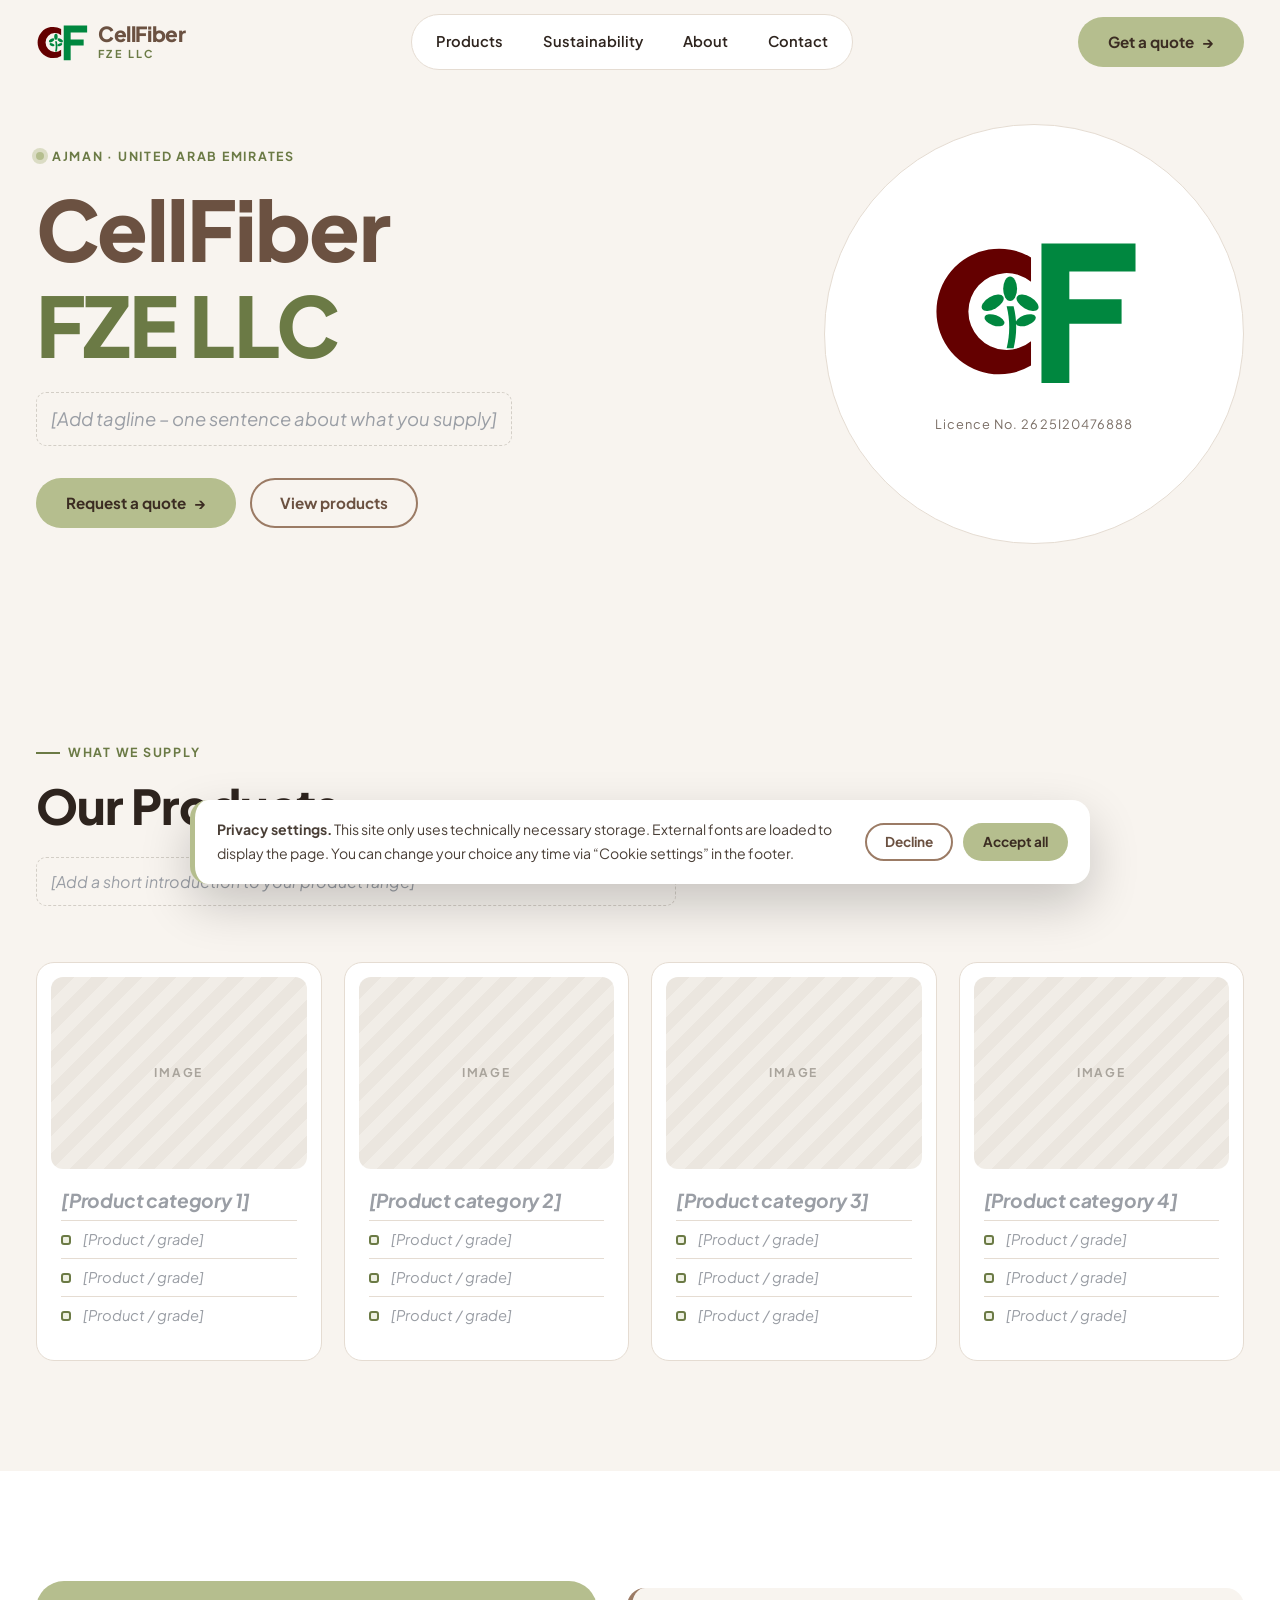
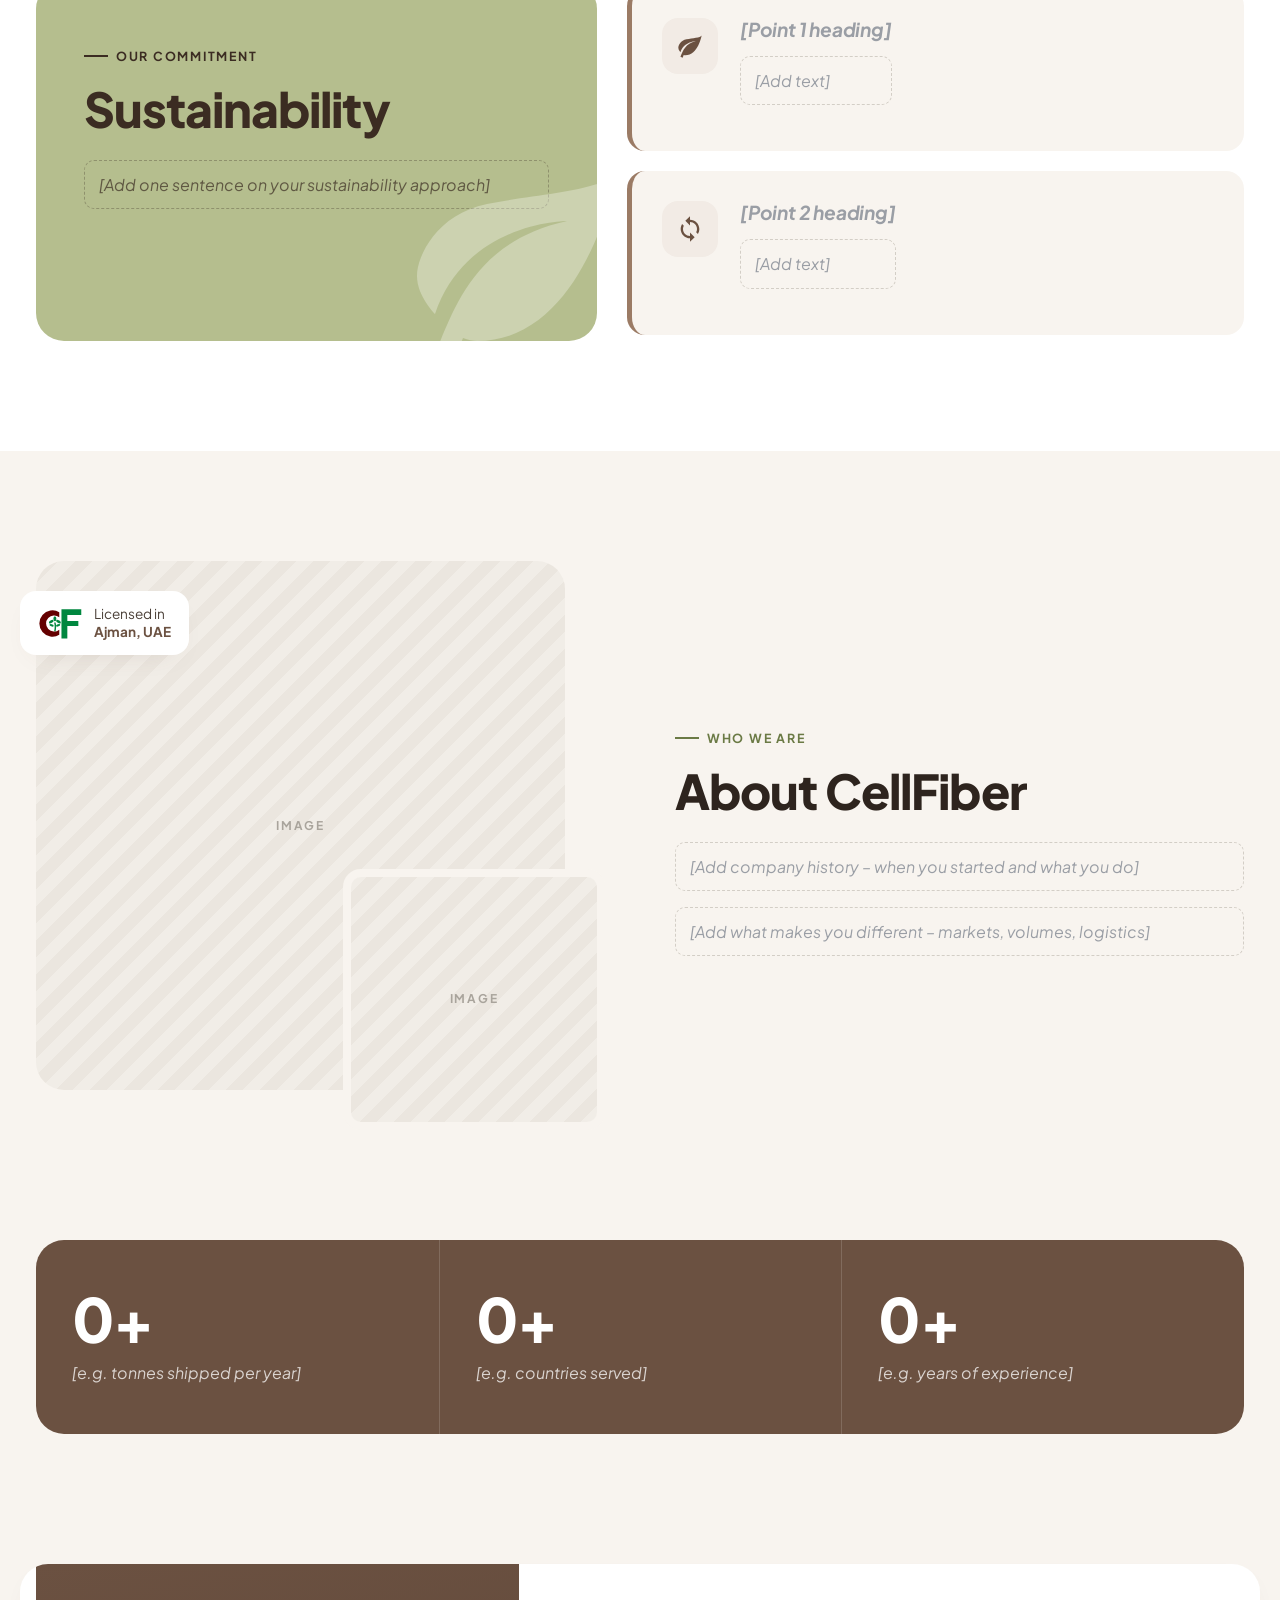
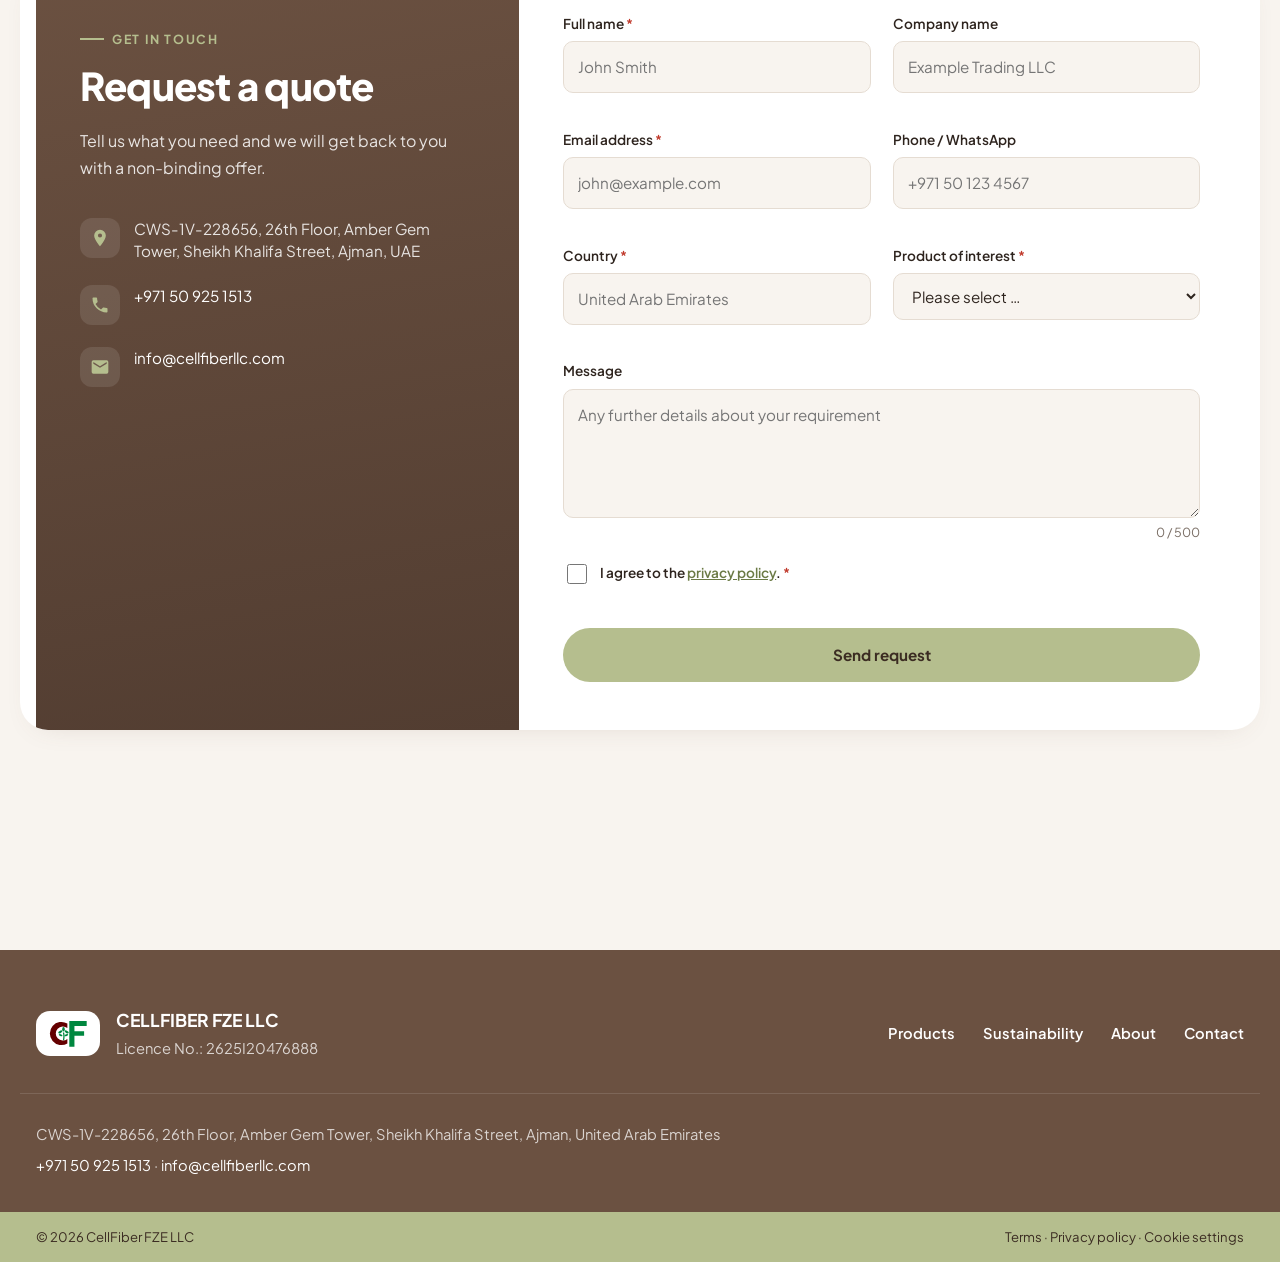
==== index.html @ 712f635d "Add project source code" ====
<!DOCTYPE html>
<html lang="en">
<head>
  <meta charset="UTF-8">
  <meta name="viewport" content="width=device-width, initial-scale=1.0">
  <title>CellFiber FZE LLC</title>
  <meta name="description" content="CellFiber FZE LLC – Ajman, United Arab Emirates.">
  <link rel="icon" href="images/logo.svg" type="image/svg+xml">
  <link rel="preconnect" href="https://fonts.googleapis.com">
  <link rel="preconnect" href="https://fonts.gstatic.com" crossorigin>
  <link href="https://fonts.googleapis.com/css2?family=Plus+Jakarta+Sans:wght@400;500;600;700;800&display=swap" rel="stylesheet">
  <link rel="stylesheet" href="css/style.css">
</head>
<body>

  <!-- Header -->
  <header class="header" id="header">
    <div class="container header__inner">
      <a href="#top" class="logo" aria-label="CellFiber FZE LLC – Home">
        <img src="images/logo.svg" alt="" width="52" height="39">
        <span class="logo__text">CellFiber<small>FZE LLC</small></span>
      </a>

      <nav class="nav" id="nav">
        <a href="#products" class="nav__link">Products</a>
        <a href="#sustainability" class="nav__link">Sustainability</a>
        <a href="#about" class="nav__link">About</a>
        <a href="#contact" class="nav__link">Contact</a>
        <a href="#contact" class="btn btn--primary nav__cta-mobile">Get a quote</a>
      </nav>

      <a href="#contact" class="btn btn--primary header__cta">Get a quote <span aria-hidden="true">→</span></a>

      <button class="burger" id="burger" aria-label="Open menu" aria-expanded="false">
        <span></span><span></span><span></span>
      </button>
    </div>
  </header>

  <main id="top">
    <!-- Hero: split layout -->
    <section class="hero">
      <div class="container hero__grid">
        <div class="hero__text">
          <span class="eyebrow reveal"><span class="dot"></span> Ajman · United Arab Emirates</span>
          <h1 class="hero__title reveal">CellFiber <span>FZE LLC</span></h1>
          <p class="hero__subtitle reveal"><span class="ph">[Add tagline – one sentence about what you supply]</span></p>
          <div class="hero__actions reveal">
            <a href="#contact" class="btn btn--primary">Request a quote <span aria-hidden="true">→</span></a>
            <a href="#products" class="btn btn--ghost">View products</a>
          </div>
        </div>

        <div class="hero__visual reveal" aria-hidden="true">
          <img src="images/logo.svg" alt="" class="hero__mark">
          <span class="hero__licence">Licence No. 2625I20476888</span>
        </div>
      </div>
    </section>

    <!-- Products -->
    <section class="section" id="products">
      <div class="container">
        <header class="section__head reveal">
          <span class="eyebrow">What we supply</span>
          <h2>Our Products</h2>
          <p class="ph">[Add a short introduction to your product range]</p>
        </header>

        <div class="cards">
          <article class="card reveal">
            <div class="card__img img-ph">Image</div>
            <h3 class="ph-title">[Product category 1]</h3>
            <ul class="ph-list">
              <li>[Product / grade]</li>
              <li>[Product / grade]</li>
              <li>[Product / grade]</li>
            </ul>
          </article>
          <article class="card reveal">
            <div class="card__img img-ph">Image</div>
            <h3 class="ph-title">[Product category 2]</h3>
            <ul class="ph-list">
              <li>[Product / grade]</li>
              <li>[Product / grade]</li>
              <li>[Product / grade]</li>
            </ul>
          </article>
          <article class="card reveal">
            <div class="card__img img-ph">Image</div>
            <h3 class="ph-title">[Product category 3]</h3>
            <ul class="ph-list">
              <li>[Product / grade]</li>
              <li>[Product / grade]</li>
              <li>[Product / grade]</li>
            </ul>
          </article>
          <article class="card reveal">
            <div class="card__img img-ph">Image</div>
            <h3 class="ph-title">[Product category 4]</h3>
            <ul class="ph-list">
              <li>[Product / grade]</li>
              <li>[Product / grade]</li>
              <li>[Product / grade]</li>
            </ul>
          </article>
        </div>
      </div>
    </section>

    <!-- Sustainability: split panel -->
    <section class="section section--tint" id="sustainability">
      <div class="container split">
        <div class="split__panel reveal">
          <span class="eyebrow eyebrow--light">Our commitment</span>
          <h2>Sustainability</h2>
          <p class="ph">[Add one sentence on your sustainability approach]</p>
          <svg class="split__leaf" viewBox="0 0 24 24" aria-hidden="true"><path d="M17 8C8 10 5.9 16.2 3.8 21.3l1.9.7.9-2.3c.5.2 1 .3 1.4.3C19 20 22 3 22 3c-1 2-8 2.3-13 3.3S2 11.5 2 13.5s1.8 3.8 1.8 3.8C7 8 17 8 17 8z"/></svg>
        </div>

        <div class="split__list">
          <div class="point reveal">
            <span class="point__icon"><svg viewBox="0 0 24 24" aria-hidden="true"><path d="M17 8C8 10 5.9 16.2 3.8 21.3l1.9.7.9-2.3c.5.2 1 .3 1.4.3C19 20 22 3 22 3c-1 2-8 2.3-13 3.3S2 11.5 2 13.5s1.8 3.8 1.8 3.8C7 8 17 8 17 8z"/></svg></span>
            <div>
              <h3 class="ph-title">[Point 1 heading]</h3>
              <p class="ph">[Add text]</p>
            </div>
          </div>
          <div class="point reveal">
            <span class="point__icon"><svg viewBox="0 0 24 24" aria-hidden="true"><path d="M12 4V1L8 5l4 4V6c3.3 0 6 2.7 6 6 0 1-.3 2-.7 2.8l1.5 1.5C19.5 15 20 13.6 20 12c0-4.4-3.6-8-8-8zm0 14c-3.3 0-6-2.7-6-6 0-1 .3-2 .7-2.8L5.2 7.7C4.5 9 4 10.4 4 12c0 4.4 3.6 8 8 8v3l4-4-4-4v3z"/></svg></span>
            <div>
              <h3 class="ph-title">[Point 2 heading]</h3>
              <p class="ph">[Add text]</p>
            </div>
          </div>
        </div>
      </div>
    </section>

    <!-- About -->
    <section class="section" id="about">
      <div class="container about">
        <div class="about__media reveal">
          <div class="about__img img-ph">Image</div>
          <div class="about__img about__img--small img-ph">Image</div>
          <div class="badge">
            <img src="images/logo.svg" alt="" width="44" height="33">
            <span>Licensed in<br><b>Ajman, UAE</b></span>
          </div>
        </div>
        <div class="about__text">
          <span class="eyebrow reveal">Who we are</span>
          <h2 class="reveal">About CellFiber</h2>
          <p class="ph reveal">[Add company history – when you started and what you do]</p>
          <p class="ph reveal">[Add what makes you different – markets, volumes, logistics]</p>
        </div>
      </div>
    </section>

    <!-- Stats -->
    <section class="stats-band">
      <div class="container">
        <!-- Set data-target to your real number; the counter animates to it -->
        <div class="stats">
          <div class="stat reveal">
            <span class="stat__num" data-target="0" data-suffix="+">0+</span>
            <p class="ph-title">[e.g. tonnes shipped per year]</p>
          </div>
          <div class="stat reveal">
            <span class="stat__num" data-target="0" data-suffix="+">0+</span>
            <p class="ph-title">[e.g. countries served]</p>
          </div>
          <div class="stat reveal">
            <span class="stat__num" data-target="0" data-suffix="+">0+</span>
            <p class="ph-title">[e.g. years of experience]</p>
          </div>
        </div>
      </div>
    </section>

    <!-- Contact: info card + form -->
    <section class="section" id="contact">
      <div class="container contact">
        <aside class="contact__info reveal">
          <span class="eyebrow eyebrow--light">Get in touch</span>
          <h2>Request a quote</h2>
          <p>Tell us what you need and we will get back to you with a non-binding offer.</p>

          <ul class="info-list">
            <li>
              <span class="info-list__icon"><svg viewBox="0 0 24 24" aria-hidden="true"><path d="M12 2a7 7 0 0 0-7 7c0 5.3 7 13 7 13s7-7.7 7-13a7 7 0 0 0-7-7zm0 9.5A2.5 2.5 0 1 1 12 6.5a2.5 2.5 0 0 1 0 5z"/></svg></span>
              <span>CWS-1V-228656, 26th Floor, Amber Gem Tower, Sheikh Khalifa Street, Ajman, UAE</span>
            </li>
            <li>
              <span class="info-list__icon"><svg viewBox="0 0 24 24" aria-hidden="true"><path d="M6.6 10.8a15.1 15.1 0 0 0 6.6 6.6l2.2-2.2c.3-.3.7-.4 1-.2 1.1.4 2.3.6 3.6.6.6 0 1 .4 1 1V20c0 .6-.4 1-1 1A17 17 0 0 1 3 4c0-.6.4-1 1-1h3.5c.6 0 1 .4 1 1 0 1.3.2 2.5.6 3.6.1.3 0 .7-.2 1l-2.3 2.2z"/></svg></span>
              <a href="tel:+971509251513">+971 50 925 1513</a>
            </li>
            <li>
              <span class="info-list__icon"><svg viewBox="0 0 24 24" aria-hidden="true"><path d="M20 4H4a2 2 0 0 0-2 2v12a2 2 0 0 0 2 2h16a2 2 0 0 0 2-2V6a2 2 0 0 0-2-2zm0 4-8 5-8-5V6l8 5 8-5v2z"/></svg></span>
              <a href="mailto:info@cellfiberllc.com">info@cellfiberllc.com</a>
            </li>
          </ul>
        </aside>

        <form class="form reveal" id="contactForm" name="contact" method="POST" data-netlify="true" netlify-honeypot="bot-field" novalidate>
          <!-- required by Netlify Forms -->
          <input type="hidden" name="form-name" value="contact">
          <!-- honeypot against bots -->
          <p class="hp"><label>Do not fill: <input name="bot-field" tabindex="-1" autocomplete="off"></label></p>

          <div class="field">
            <label for="name">Full name <span class="req">*</span></label>
            <input type="text" id="name" name="Name" placeholder="John Smith" autocomplete="name" required>
            <small class="error"></small>
          </div>
          <div class="field">
            <label for="company">Company name</label>
            <input type="text" id="company" name="Company" placeholder="Example Trading LLC" autocomplete="organization">
          </div>

          <div class="field">
            <label for="email">Email address <span class="req">*</span></label>
            <input type="email" id="email" name="Email" placeholder="john@example.com" autocomplete="email" required>
            <small class="error"></small>
          </div>
          <div class="field">
            <label for="phone">Phone / WhatsApp</label>
            <input type="tel" id="phone" name="Phone" placeholder="+971 50 123 4567" autocomplete="tel">
            <small class="error"></small>
          </div>

          <div class="field">
            <label for="country">Country <span class="req">*</span></label>
            <input type="text" id="country" name="Country" placeholder="United Arab Emirates" autocomplete="country-name" required>
            <small class="error"></small>
          </div>
          <div class="field">
            <label for="product">Product of interest <span class="req">*</span></label>
            <select id="product" name="Product" required>
              <option value="">Please select …</option>
              <option>[Product category 1]</option>
              <option>[Product category 2]</option>
              <option>[Product category 3]</option>
              <option>[Product category 4]</option>
              <option>Other</option>
            </select>
            <small class="error"></small>
          </div>

          <div class="field field--full">
            <label for="message">Message</label>
            <textarea id="message" name="Message" rows="4" maxlength="500" placeholder="Any further details about your requirement"></textarea>
            <small class="counter"><span id="charCount">0</span> / 500</small>
          </div>

          <div class="field field--full">
            <label class="check">
              <input type="checkbox" id="privacy" name="Privacy consent" value="agreed" required>
              <span>I agree to the <a href="#" data-modal="privacy">privacy policy</a>. <span class="req">*</span></span>
            </label>
            <small class="error"></small>
          </div>

          <div class="field field--full">
            <button type="submit" class="btn btn--primary btn--block" id="submitBtn">Send request</button>
          </div>

          <div class="form__status field--full" id="formStatus" role="status" aria-live="polite"></div>
        </form>
      </div>
    </section>
  </main>

  <!-- Footer -->
  <footer class="footer">
    <div class="container footer__top">
      <div class="footer__brand">
        <img src="images/logo.svg" alt="CellFiber logo" width="60" height="45">
        <div>
          <strong>CELLFIBER FZE LLC</strong>
          <span>Licence No.: 2625I20476888</span>
        </div>
      </div>
      <nav class="footer__nav">
        <a href="#products">Products</a>
        <a href="#sustainability">Sustainability</a>
        <a href="#about">About</a>
        <a href="#contact">Contact</a>
      </nav>
    </div>
    <div class="container footer__mid">
      <p>CWS-1V-228656, 26th Floor, Amber Gem Tower, Sheikh Khalifa Street, Ajman, United Arab Emirates</p>
      <p><a href="tel:+971509251513">+971 50 925 1513</a> · <a href="mailto:info@cellfiberllc.com">info@cellfiberllc.com</a></p>
    </div>
    <div class="footer__bottom">
      <div class="container footer__bottom-inner">
        <span>© <span id="year"></span> CellFiber FZE LLC</span>
        <span>
          <a href="#" data-modal="terms">Terms</a> ·
          <a href="#" data-modal="privacy">Privacy policy</a> ·
          <a href="#" id="cookieSettings">Cookie settings</a>
        </span>
      </div>
    </div>
  </footer>

  <!-- Back to top -->
  <button class="to-top" id="toTop" aria-label="Back to top">
    <svg viewBox="0 0 24 24" aria-hidden="true"><path d="M7 14l5-5 5 5"/></svg>
  </button>

  <!-- Cookie banner (bottom bar) -->
  <div class="cookie" id="cookie" hidden>
    <div class="cookie__box">
      <p><b>Privacy settings.</b> This site only uses technically necessary storage. External fonts are loaded to display the page. You can change your choice any time via “Cookie settings” in the footer.</p>
      <div class="cookie__actions">
        <button class="btn btn--ghost btn--sm" data-cookie="declined">Decline</button>
        <button class="btn btn--primary btn--sm" data-cookie="accepted">Accept all</button>
      </div>
    </div>
  </div>

  <!-- Modals -->
  <div class="modal" id="modal-terms" hidden>
    <div class="modal__box">
      <button class="modal__close" aria-label="Close">&times;</button>
      <h2>Terms</h2>
      <p>CELLFIBER FZE LLC<br>Licence No.: 2625I20476888<br>CWS-1V-228656, 26th Floor, Amber Gem Tower, Sheikh Khalifa Street, Ajman, United Arab Emirates</p>
      <p class="ph">[Add your terms of use]</p>
    </div>
  </div>
  <div class="modal" id="modal-privacy" hidden>
    <div class="modal__box">
      <button class="modal__close" aria-label="Close">&times;</button>
      <h2>Privacy policy</h2>
      <p>Data sent through the contact form is used only to answer your request and is not passed on to third parties, except the technical provider that processes the form.</p>
      <p class="ph">[Replace with your full privacy policy]</p>
    </div>
  </div>

  <script src="js/script.js"></script>
</body>
</html>
---- css/style.css ----
/* ========== Base ========== */
:root {
  /* Brand palette: brown + pistachio */
  --pistachio: #b5be8e;
  --pistachio-dark: #6b7a45;   /* readable pistachio for text, borders, icons */
  --pistachio-soft: #eef0e2;
  --on-pistachio: #3b2c22;     /* text placed on pistachio surfaces */
  --brown: #9b7b65;
  --brown-dark: #6b5141;
  --brown-soft: #f2ebe5;
  --ink: #2e241e;
  --text: #4a3f37;
  --muted: #7a6e65;
  --cream: #f8f4ef;
  --white: #fff;
  --line: #e5dcd2;
  --error: #c0392b;
  --success: #1e8449;
  --header-h: 84px;
  --r-sm: 10px;
  --r: 18px;
  --r-lg: 28px;
  --shadow: 0 10px 30px -20px rgba(107, 81, 65, .25);
}

*, *::before, *::after { box-sizing: border-box; }

html { scroll-behavior: smooth; scroll-padding-top: calc(var(--header-h) + 10px); }

body {
  margin: 0;
  font-family: "Plus Jakarta Sans", Arial, sans-serif;
  font-size: 16px;
  line-height: 1.7;
  color: var(--text);
  background: var(--cream);
  overflow-x: clip; /* keeps the tilted ticker from causing sideways scroll; unlike hidden it keeps the sticky header */
}

h1, h2, h3 { line-height: 1.15; margin: 0 0 .5em; color: var(--ink); font-weight: 800; letter-spacing: -.02em; }
h2 { font-size: clamp(2rem, 4vw, 3rem); }
h3 { font-size: 1.2rem; font-weight: 700; letter-spacing: -.01em; }

a { color: var(--pistachio-dark); }
img { max-width: 100%; display: block; }

.container { width: 100%; max-width: 1240px; margin: 0 auto; padding: 0 16px; }

.eyebrow {
  display: inline-flex;
  align-items: center;
  gap: 8px;
  font-size: .78rem;
  font-weight: 700;
  text-transform: uppercase;
  letter-spacing: .14em;
  color: var(--pistachio-dark);
  margin-bottom: 14px;
}
.eyebrow::before { content: ""; width: 24px; height: 2px; background: currentColor; }
.eyebrow--light { color: var(--pistachio); }
.split__panel .eyebrow { color: var(--on-pistachio); }
.dot { width: 8px; height: 8px; border-radius: 50%; background: var(--pistachio); box-shadow: 0 0 0 4px rgba(181,190,142,.45); }
.hero .eyebrow::before { display: none; }

/* ========== Placeholders (replace with real content) ========== */
.ph, .ph-title, .ph-list li { color: #9a9ea5; font-style: italic; }
.ph { border: 1.5px dashed #d3cec6; border-radius: var(--r-sm); padding: 10px 14px; }
span.ph { display: inline-block; }
.contact__info .ph { color: rgba(255,255,255,.8); border-color: rgba(255,255,255,.4); }
.split__panel .ph { color: rgba(59,44,34,.7); border-color: rgba(59,44,34,.3); }
.stats-band .ph-title { color: rgba(255,255,255,.75); }
.img-ph {
  display: flex; align-items: center; justify-content: center;
  background: repeating-linear-gradient(-45deg, #f1ede7 0 12px, #ebe6df 12px 24px);
  color: #a9a49c;
  font-size: .75rem; font-weight: 700; letter-spacing: .15em; text-transform: uppercase;
}

/* ========== Buttons ========== */
.btn {
  display: inline-flex; align-items: center; justify-content: center; gap: 8px;
  padding: 14px 28px;
  border: 2px solid transparent;
  border-radius: 999px;
  font: inherit; font-weight: 700; font-size: .95rem;
  text-decoration: none;
  line-height: 1.2;
  cursor: pointer;
  transition: background .25s, color .25s, border-color .25s, transform .25s, box-shadow .25s;
}
.btn:hover { transform: translateY(-2px); }
.btn--primary { background: var(--pistachio); color: var(--on-pistachio); }
.btn--primary:hover { background: #a3ad78; }
.btn--ghost { background: transparent; color: var(--brown-dark); border-color: var(--brown); }
.btn--ghost:hover { background: var(--brown-dark); color: var(--white); }
.btn--sm { padding: 9px 18px; font-size: .85rem; }
.btn--block { width: 100%; padding: 16px; }
.btn:disabled { opacity: .6; cursor: wait; transform: none; }

/* ========== Header (floating) ========== */
.header {
  position: sticky;
  top: 0;
  z-index: 50;
  padding: 12px 0;
  transition: background .3s, box-shadow .3s, padding .3s;
}
.header.scrolled {
  background: rgba(248, 244, 239, .92);
  backdrop-filter: blur(10px);
  box-shadow: 0 1px 0 var(--line);
  padding: 6px 0;
}
.header__inner {
  display: flex; align-items: center; justify-content: space-between; gap: 20px;
  min-height: 60px;
}

.logo { display: flex; align-items: center; gap: 10px; text-decoration: none; }
.logo img { width: 52px; height: auto; }
.logo__text { font-weight: 800; font-size: 1.3rem; color: var(--brown-dark); line-height: 1; letter-spacing: -.02em; }
.logo__text small { display: block; font-size: .68rem; color: var(--pistachio-dark); letter-spacing: .22em; margin-top: 4px; font-weight: 700; }

.nav {
  display: flex; gap: 4px;
  background: var(--white);
  padding: 6px;
  border-radius: 999px;
  border: 1px solid var(--line);
}
.nav__link {
  text-decoration: none;
  color: var(--ink);
  font-weight: 600;
  font-size: .92rem;
  padding: 8px 18px;
  border-radius: 999px;
  transition: background .2s, color .2s;
}
.nav__link:hover { background: var(--pistachio-soft); color: var(--pistachio-dark); }
.nav__link.active { background: var(--brown-dark); color: var(--white); }
.nav__cta-mobile { display: none; }

.burger { display: none; background: var(--white); border: 1px solid var(--line); border-radius: 50%; width: 46px; height: 46px; cursor: pointer; padding: 0; }
.burger span { display: block; width: 20px; height: 2px; margin: 4px auto; background: var(--brown); transition: .3s; }
.burger.open span:nth-child(1) { transform: translateY(6px) rotate(45deg); }
.burger.open span:nth-child(2) { opacity: 0; }
.burger.open span:nth-child(3) { transform: translateY(-6px) rotate(-45deg); }

/* ========== Hero (split) ========== */
.hero { padding: 40px 0 80px; overflow: hidden; }
.hero__grid { display: grid; grid-template-columns: 1.1fr .9fr; gap: 50px; align-items: center; }
.hero__title { font-size: clamp(2.6rem, 6.5vw, 5.2rem); color: var(--brown-dark); margin-bottom: 20px; }
.hero__title span { display: block; color: var(--pistachio-dark); }
.hero__subtitle { font-size: 1.15rem; max-width: 520px; margin: 0 0 32px; }
.hero__actions { display: flex; gap: 14px; flex-wrap: wrap; }

.hero__visual {
  aspect-ratio: 1; max-width: 420px; width: 100%; justify-self: end;
  border-radius: 50%;
  background: var(--white);
  border: 1px solid var(--line);
  display: flex; flex-direction: column; align-items: center; justify-content: center; gap: 24px;
}
.hero__mark { width: 50%; }
.hero__licence { font-size: .8rem; letter-spacing: .08em; color: var(--muted); }

/* ========== Sections ========== */
.section { padding: 110px 0; }
.section__head { max-width: 640px; margin-bottom: 56px; }
.section--tint { background: var(--white); }

/* Product cards */
.cards { display: grid; grid-template-columns: repeat(4, 1fr); gap: 22px; }
.card {
  position: relative;
  background: var(--white);
  border: 1px solid var(--line);
  border-radius: var(--r);
  padding: 14px 14px 26px;
  transition: transform .3s, box-shadow .3s, border-color .3s;
}
.card:hover { border-color: var(--pistachio); }
.card__img { aspect-ratio: 4 / 3; border-radius: 12px; margin-bottom: 20px; }
.card h3, .card ul { padding: 0 10px; }
.card ul { margin: 0; list-style: none; }
.card li { padding: 6px 0 6px 22px; position: relative; border-top: 1px solid var(--line); font-size: .92rem; }
.card li::before { content: ""; position: absolute; left: 0; top: 50%; width: 10px; height: 10px; margin-top: -5px; border-radius: 3px; background: var(--pistachio-soft); border: 2px solid var(--pistachio-dark); }

/* Sustainability split */
.split { display: grid; grid-template-columns: 1fr 1.1fr; gap: 30px; align-items: stretch; }
.split__panel {
  position: relative; overflow: hidden;
  background: var(--pistachio);
  color: var(--on-pistachio);
  border-radius: var(--r-lg);
  padding: 56px 48px;
  min-height: 360px;
}
.split__panel h2 { color: var(--on-pistachio); }
.split__leaf { position: absolute; right: -40px; bottom: -40px; width: 240px; height: 240px; fill: rgba(255,255,255,.3); }
.split__list { display: grid; gap: 20px; align-content: center; }
.point {
  display: flex; gap: 22px; align-items: flex-start;
  background: var(--cream);
  border-radius: var(--r);
  padding: 30px;
  border-left: 5px solid var(--brown);
}
.point__icon {
  flex-shrink: 0;
  width: 56px; height: 56px; border-radius: 16px;
  background: var(--brown-soft);
  display: grid; place-items: center;
}
.point__icon svg { width: 28px; height: 28px; fill: var(--brown-dark); }

/* About */
.about { display: grid; grid-template-columns: 1fr 1fr; gap: 70px; align-items: center; }
.about__media { position: relative; padding: 0 40px 40px 0; }
.about__img { aspect-ratio: 1; border-radius: var(--r-lg); }
.about__img--small {
  position: absolute; right: 0; bottom: 0;
  width: 46%; aspect-ratio: 1;
  border: 8px solid var(--cream);
  border-radius: var(--r);
}
.badge {
  position: absolute; top: 30px; left: -16px;
  background: var(--white);
  border-radius: 16px;
  padding: 14px 18px;
  display: flex; gap: 12px; align-items: center;
  box-shadow: var(--shadow);
  font-size: .85rem; line-height: 1.3;
}
.badge b { color: var(--brown-dark); }
.about__text .ph { margin-bottom: 16px; }

/* Stats band */
.stats-band { padding: 0 0 20px; }
.stats {
  display: grid; grid-template-columns: repeat(3, 1fr);
  background: var(--brown-dark);
  border-radius: var(--r-lg);
  overflow: hidden;
}
.stat { padding: 48px 36px; color: var(--white); }
.stat + .stat { border-left: 1px solid rgba(255,255,255,.15); }
.stat__num { display: block; font-weight: 800; font-size: clamp(2.6rem, 5vw, 3.8rem); line-height: 1; margin-bottom: 10px; letter-spacing: -.03em; }
.stat p { margin: 0; }

/* ========== Contact ========== */
.contact { display: grid; grid-template-columns: .8fr 1.2fr; gap: 0; background: var(--white); border-radius: var(--r-lg); box-shadow: var(--shadow); overflow: hidden; }
.contact__info {
  background: linear-gradient(170deg, var(--brown-dark), #523d31);
  color: rgba(255,255,255,.85);
  padding: 56px 44px;
}
.contact__info h2 { color: var(--white); font-size: clamp(1.8rem, 3vw, 2.4rem); }
.info-list { list-style: none; padding: 0; margin: 36px 0 0; display: grid; gap: 22px; }
.info-list li { display: flex; gap: 14px; align-items: flex-start; font-size: .95rem; line-height: 1.5; }
.info-list a { color: var(--white); text-decoration: none; }
.info-list a:hover { text-decoration: underline; }
.info-list__icon { flex-shrink: 0; width: 40px; height: 40px; border-radius: 12px; background: rgba(255,255,255,.1); display: grid; place-items: center; }
.info-list__icon svg { width: 20px; height: 20px; fill: var(--pistachio); }
.contact__info .ph-title { color: rgba(255,255,255,.7); }

.form { display: grid; grid-template-columns: repeat(2, 1fr); gap: 18px 22px; padding: 48px 44px; align-content: start; }
.field { display: flex; flex-direction: column; min-width: 0; }
.field--full { grid-column: 1 / -1; }
.field > label { font-weight: 600; font-size: .85rem; margin-bottom: 6px; color: var(--ink); }
.req { color: var(--error); }

input[type="text"], input[type="email"], input[type="tel"], input[type="number"], input[type="date"], select, textarea {
  width: 100%;
  font: inherit; font-size: .95rem;
  padding: 12px 14px;
  border: 1.5px solid var(--line);
  border-radius: var(--r-sm);
  background: var(--cream);
  color: var(--ink);
  transition: border-color .2s, box-shadow .2s, background .2s;
}
input:focus, select:focus, textarea:focus {
  outline: none;
  border-color: var(--pistachio-dark);
  background: var(--white);
  box-shadow: 0 0 0 4px rgba(181,190,142,.35);
}
textarea { resize: vertical; }
.field.invalid input, .field.invalid select, .field.invalid textarea { border-color: var(--error); background: #fdf3f2; }

.counter { align-self: flex-end; color: var(--muted); font-size: .78rem; margin-top: 4px; }
.error { color: var(--error); font-size: .8rem; min-height: 1em; margin-top: 4px; }

.check { display: flex; gap: 10px; align-items: flex-start; cursor: pointer; font-size: .92rem; }
.check input { width: 20px; height: 20px; margin-top: 3px; accent-color: var(--pistachio-dark); flex-shrink: 0; }

.hp { position: absolute; left: -9999px; }

.form__status { display: none; padding: 14px 18px; border-radius: var(--r-sm); font-weight: 700; }
.form__status.success { display: block; background: var(--pistachio-soft); color: var(--success); }
.form__status.fail { display: block; background: #fbe4e1; color: var(--error); }

/* ========== Footer ========== */
.footer { background: var(--brown-dark); color: rgba(255,255,255,.75); margin-top: 110px; font-size: .92rem; }
.footer a { color: var(--white); text-decoration: none; }
.footer a:hover { color: var(--pistachio); }
.footer__top {
  display: flex; justify-content: space-between; align-items: center; gap: 30px; flex-wrap: wrap;
  padding-top: 56px; padding-bottom: 32px;
  border-bottom: 1px solid rgba(255,255,255,.12);
}
.footer__brand { display: flex; align-items: center; gap: 16px; }
.footer__brand img { background: var(--white); border-radius: 14px; padding: 8px; width: 64px; }
.footer__brand strong { display: block; color: var(--white); font-size: 1.1rem; }
.footer__nav { display: flex; gap: 28px; flex-wrap: wrap; font-weight: 600; }
.footer__mid { padding-top: 28px; padding-bottom: 28px; }
.footer__mid p { margin: 0 0 6px; }
.footer__bottom { background: var(--pistachio); color: var(--on-pistachio); font-size: .82rem; }
.footer__bottom-inner { display: flex; justify-content: space-between; gap: 10px; flex-wrap: wrap; padding-top: 14px; padding-bottom: 14px; }
.footer__bottom a { color: var(--on-pistachio); }
.footer__bottom a:hover { color: var(--brown-dark); text-decoration: underline; }

/* ========== Back to top ========== */
.to-top {
  position: fixed; right: 20px; bottom: 20px;
  width: 48px; height: 48px;
  border: 0; border-radius: 50%;
  background: var(--pistachio);
  box-shadow: 0 10px 24px -10px rgba(107,81,65,.6);
  cursor: pointer;
  opacity: 0; visibility: hidden; transform: translateY(10px);
  transition: opacity .3s, visibility .3s, transform .3s;
  z-index: 40;
}
.to-top.show { opacity: 1; visibility: visible; transform: none; }
.to-top svg { width: 22px; height: 22px; fill: none; stroke: var(--on-pistachio); stroke-width: 2.5; }

/* ========== Cookie bar & modal ========== */
.cookie {
  position: fixed; left: 16px; right: 16px; bottom: 16px;
  z-index: 100;
  display: flex; justify-content: center;
}
.cookie[hidden], .modal[hidden] { display: none; }
.cookie__box {
  background: var(--white);
  max-width: 900px; width: 100%;
  border-radius: var(--r);
  border-left: 5px solid var(--pistachio);
  padding: 18px 22px;
  box-shadow: 0 20px 50px rgba(0,0,0,.2);
  display: flex; align-items: center; gap: 20px; flex-wrap: wrap;
}
.cookie__box p { margin: 0; flex: 1 1 380px; font-size: .88rem; }
.cookie__actions { display: flex; gap: 10px; }

.modal {
  position: fixed; inset: 0;
  background: rgba(46, 36, 30, .55);
  backdrop-filter: blur(4px);
  display: flex; align-items: center; justify-content: center;
  z-index: 100;
  padding: 16px;
}
.modal__box {
  background: var(--white);
  max-width: 560px; width: 100%;
  border-radius: var(--r);
  padding: 36px;
  position: relative;
  max-height: 90vh; overflow: auto;
}
.modal__close {
  position: absolute; top: 14px; right: 14px;
  width: 36px; height: 36px; border-radius: 50%;
  border: 0; background: var(--cream);
  font-size: 1.4rem; cursor: pointer; color: var(--brown-dark); line-height: 1;
}

/* ========== Reveal animation ========== */
.reveal { opacity: 0; transform: translateY(28px); transition: opacity .8s cubic-bezier(.2,.7,.2,1), transform .8s cubic-bezier(.2,.7,.2,1); }
.reveal.visible { opacity: 1; transform: none; }
@media (prefers-reduced-motion: reduce) {
  .reveal { opacity: 1; transform: none; transition: none; }
  html { scroll-behavior: auto; }
}

/* ========== Responsive ========== */
@media (max-width: 1080px) {
  .cards { grid-template-columns: repeat(2, 1fr); }
}

@media (max-width: 960px) {
  .header__cta { display: none; }
  .burger { display: block; }
  .header { background: rgba(248, 244, 239, .95); }
  .nav {
    position: fixed;
    top: var(--nav-top, var(--header-h)); left: 16px; right: 16px;
    flex-direction: column; gap: 2px;
    border-radius: var(--r);
    padding: 10px;
    box-shadow: var(--shadow);
    transform: translateY(-10px);
    opacity: 0; visibility: hidden;
    transition: .3s;
  }
  .nav.open { transform: none; opacity: 1; visibility: visible; }
  .nav__link { padding: 12px 16px; border-radius: 12px; }
  .nav__cta-mobile { display: flex; margin-top: 8px; }

  .hero__grid, .split, .about, .contact { grid-template-columns: 1fr; }
  .hero__visual { justify-self: center; max-width: 380px; }
  .about__media { max-width: 520px; }
  .stats { grid-template-columns: 1fr; }
  .stat + .stat { border-left: 0; border-top: 1px solid rgba(255,255,255,.15); }
}

@media (max-width: 720px) {
  .section { padding: 72px 0; }
  .hero { padding-top: 20px; }
  .cards, .form { grid-template-columns: 1fr; }
  .form, .contact__info, .split__panel { padding: 32px 22px; }
  .point { padding: 22px; gap: 16px; }
  .hero__visual { max-width: 260px; }
  .about__media { padding: 0 20px 20px 0; }
  .badge { left: 8px; }
  .footer { margin-top: 72px; }
  .logo__text { font-size: 1.1rem; }
}
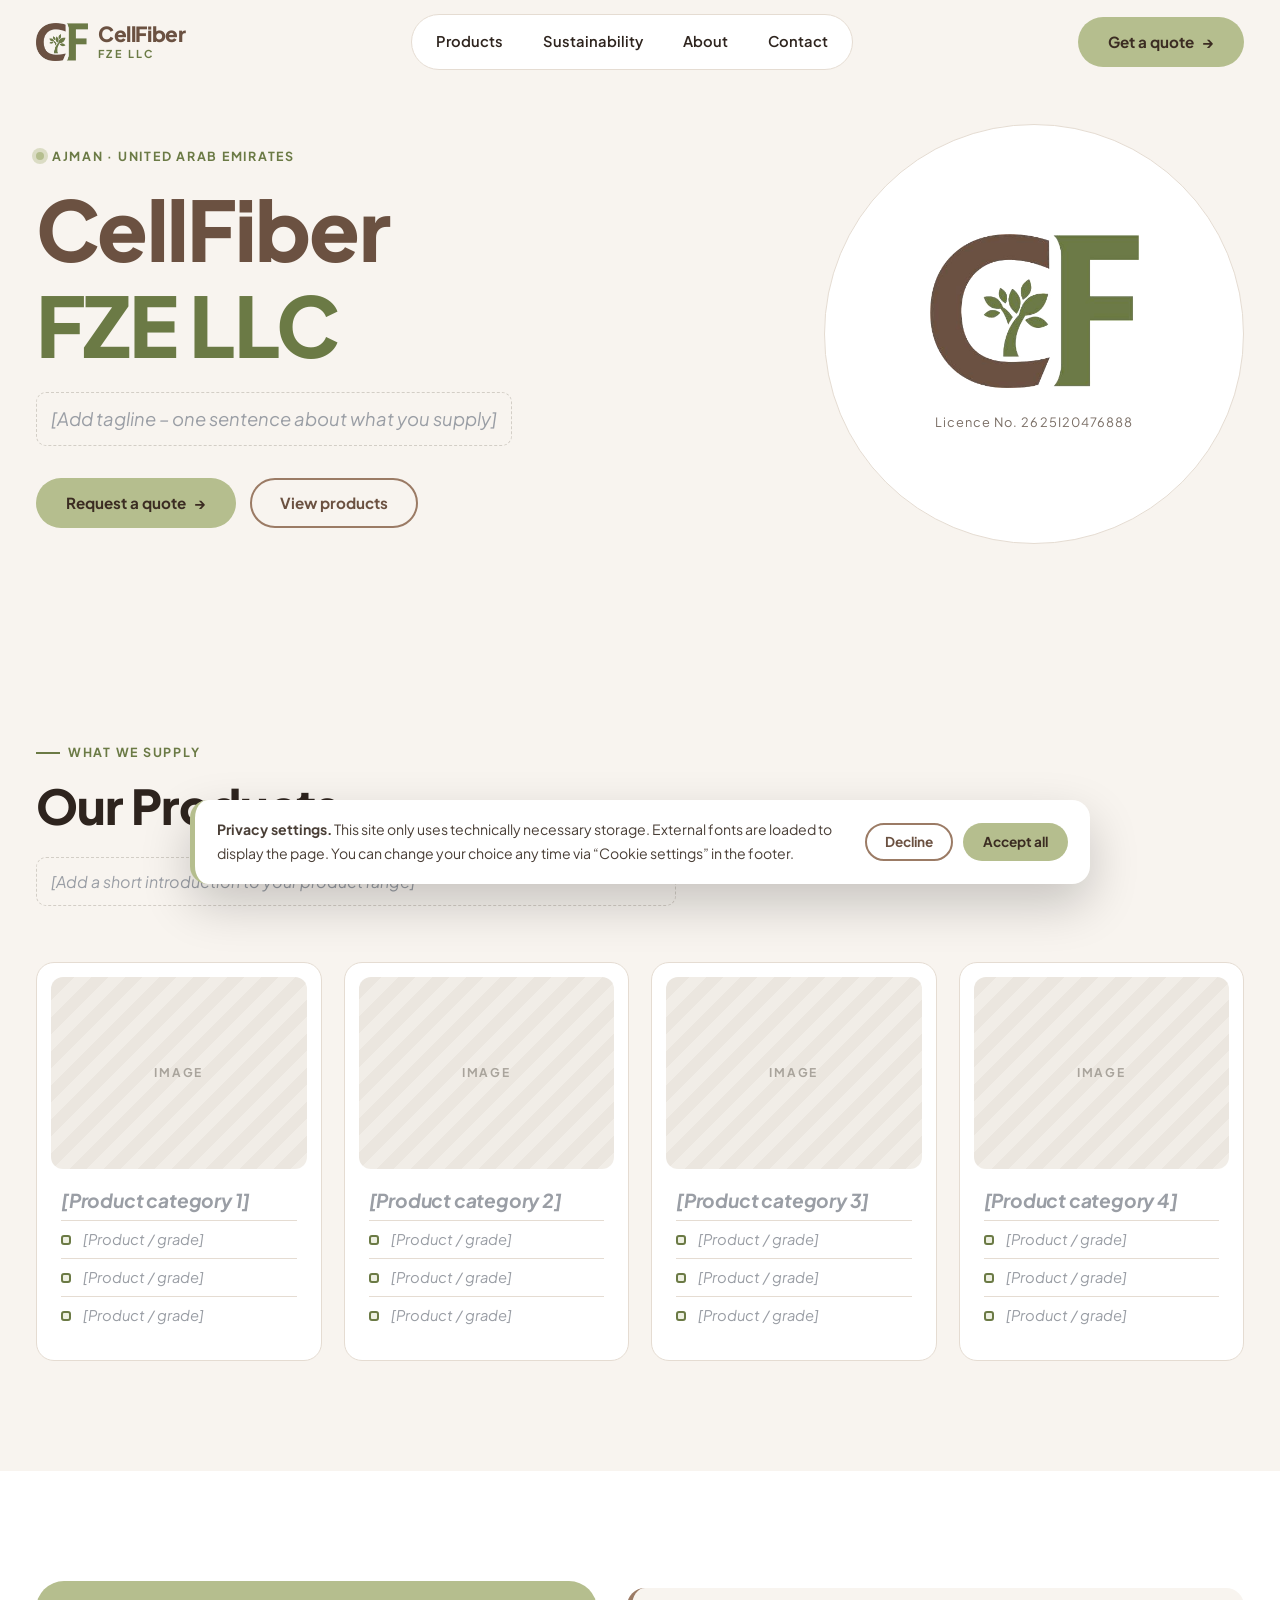
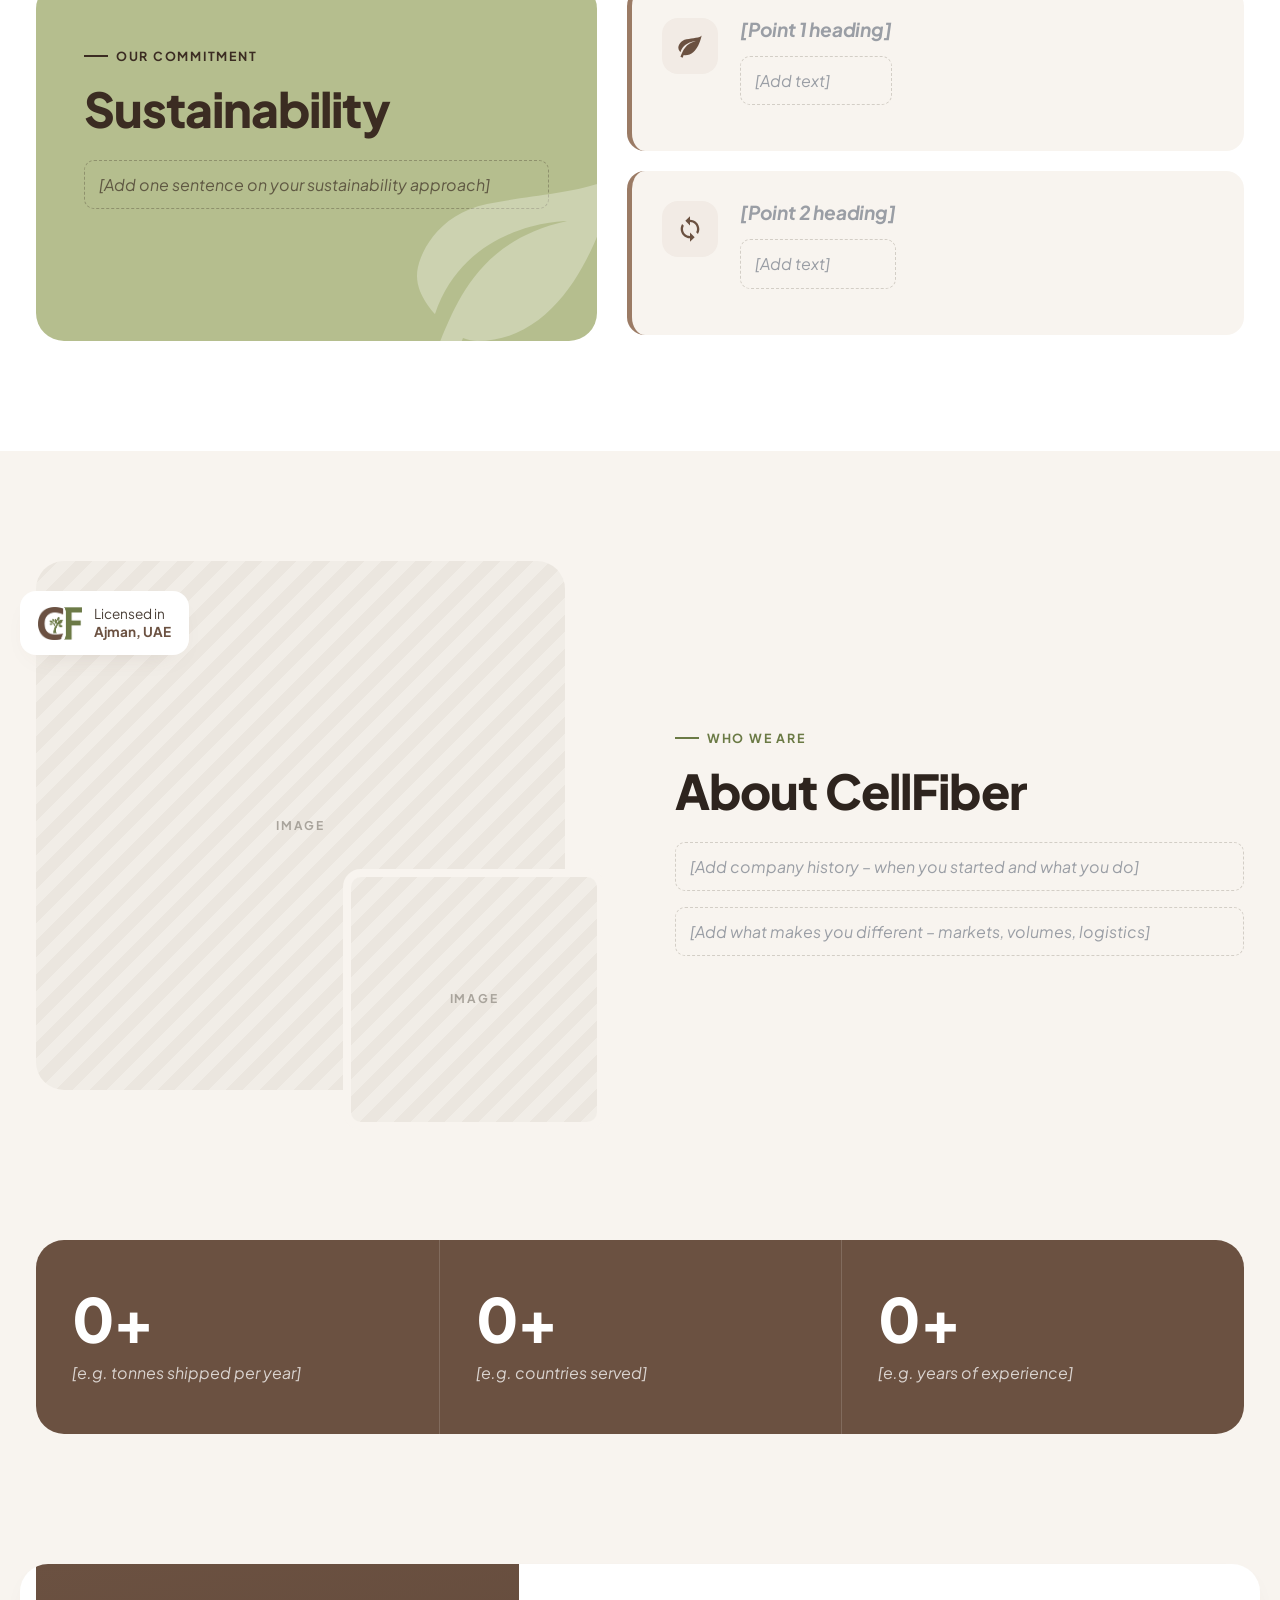
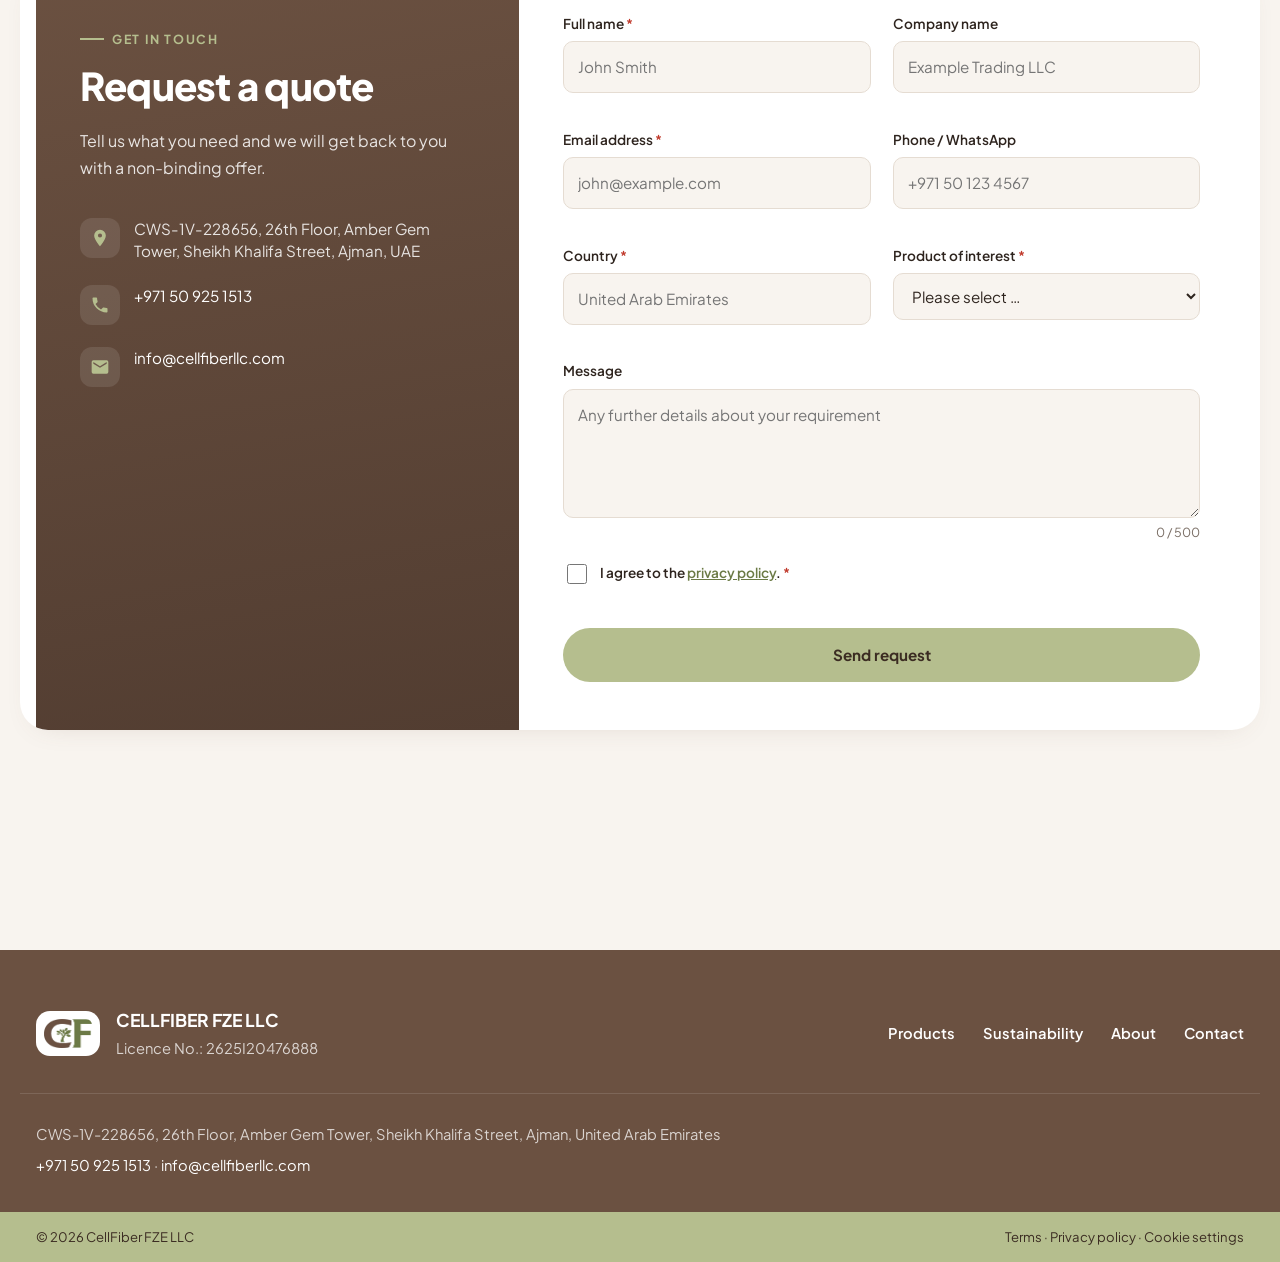
==== commit 00d9ab06: "Change logo colour" ====
--- a/index.html
+++ b/index.html
@@ -5,7 +5,7 @@
   <meta name="viewport" content="width=device-width, initial-scale=1.0">
   <title>CellFiber FZE LLC</title>
   <meta name="description" content="CellFiber FZE LLC – Ajman, United Arab Emirates.">
-  <link rel="icon" href="images/logo.svg" type="image/svg+xml">
+  <link rel="icon" href="images/logo.png?v=4" type="image/png">
   <link rel="preconnect" href="https://fonts.googleapis.com">
   <link rel="preconnect" href="https://fonts.gstatic.com" crossorigin>
   <link href="https://fonts.googleapis.com/css2?family=Plus+Jakarta+Sans:wght@400;500;600;700;800&display=swap" rel="stylesheet">
@@ -17,7 +17,7 @@
   <header class="header" id="header">
     <div class="container header__inner">
       <a href="#top" class="logo" aria-label="CellFiber FZE LLC – Home">
-        <img src="images/logo.svg" alt="" width="52" height="39">
+        <img src="images/logo.png?v=4" alt="" width="52" height="39">
         <span class="logo__text">CellFiber<small>FZE LLC</small></span>
       </a>
 
@@ -52,7 +52,7 @@
         </div>
 
         <div class="hero__visual reveal" aria-hidden="true">
-          <img src="images/logo.svg" alt="" class="hero__mark">
+          <img src="images/logo.png?v=4" alt="" class="hero__mark">
           <span class="hero__licence">Licence No. 2625I20476888</span>
         </div>
       </div>
@@ -144,7 +144,7 @@
           <div class="about__img img-ph">Image</div>
           <div class="about__img about__img--small img-ph">Image</div>
           <div class="badge">
-            <img src="images/logo.svg" alt="" width="44" height="33">
+            <img src="images/logo.png?v=4" alt="" width="44" height="33">
             <span>Licensed in<br><b>Ajman, UAE</b></span>
           </div>
         </div>
@@ -275,7 +275,7 @@
   <footer class="footer">
     <div class="container footer__top">
       <div class="footer__brand">
-        <img src="images/logo.svg" alt="CellFiber logo" width="60" height="45">
+        <img src="images/logo.png?v=4" alt="CellFiber logo" width="60" height="45">
         <div>
           <strong>CELLFIBER FZE LLC</strong>
           <span>Licence No.: 2625I20476888</span>
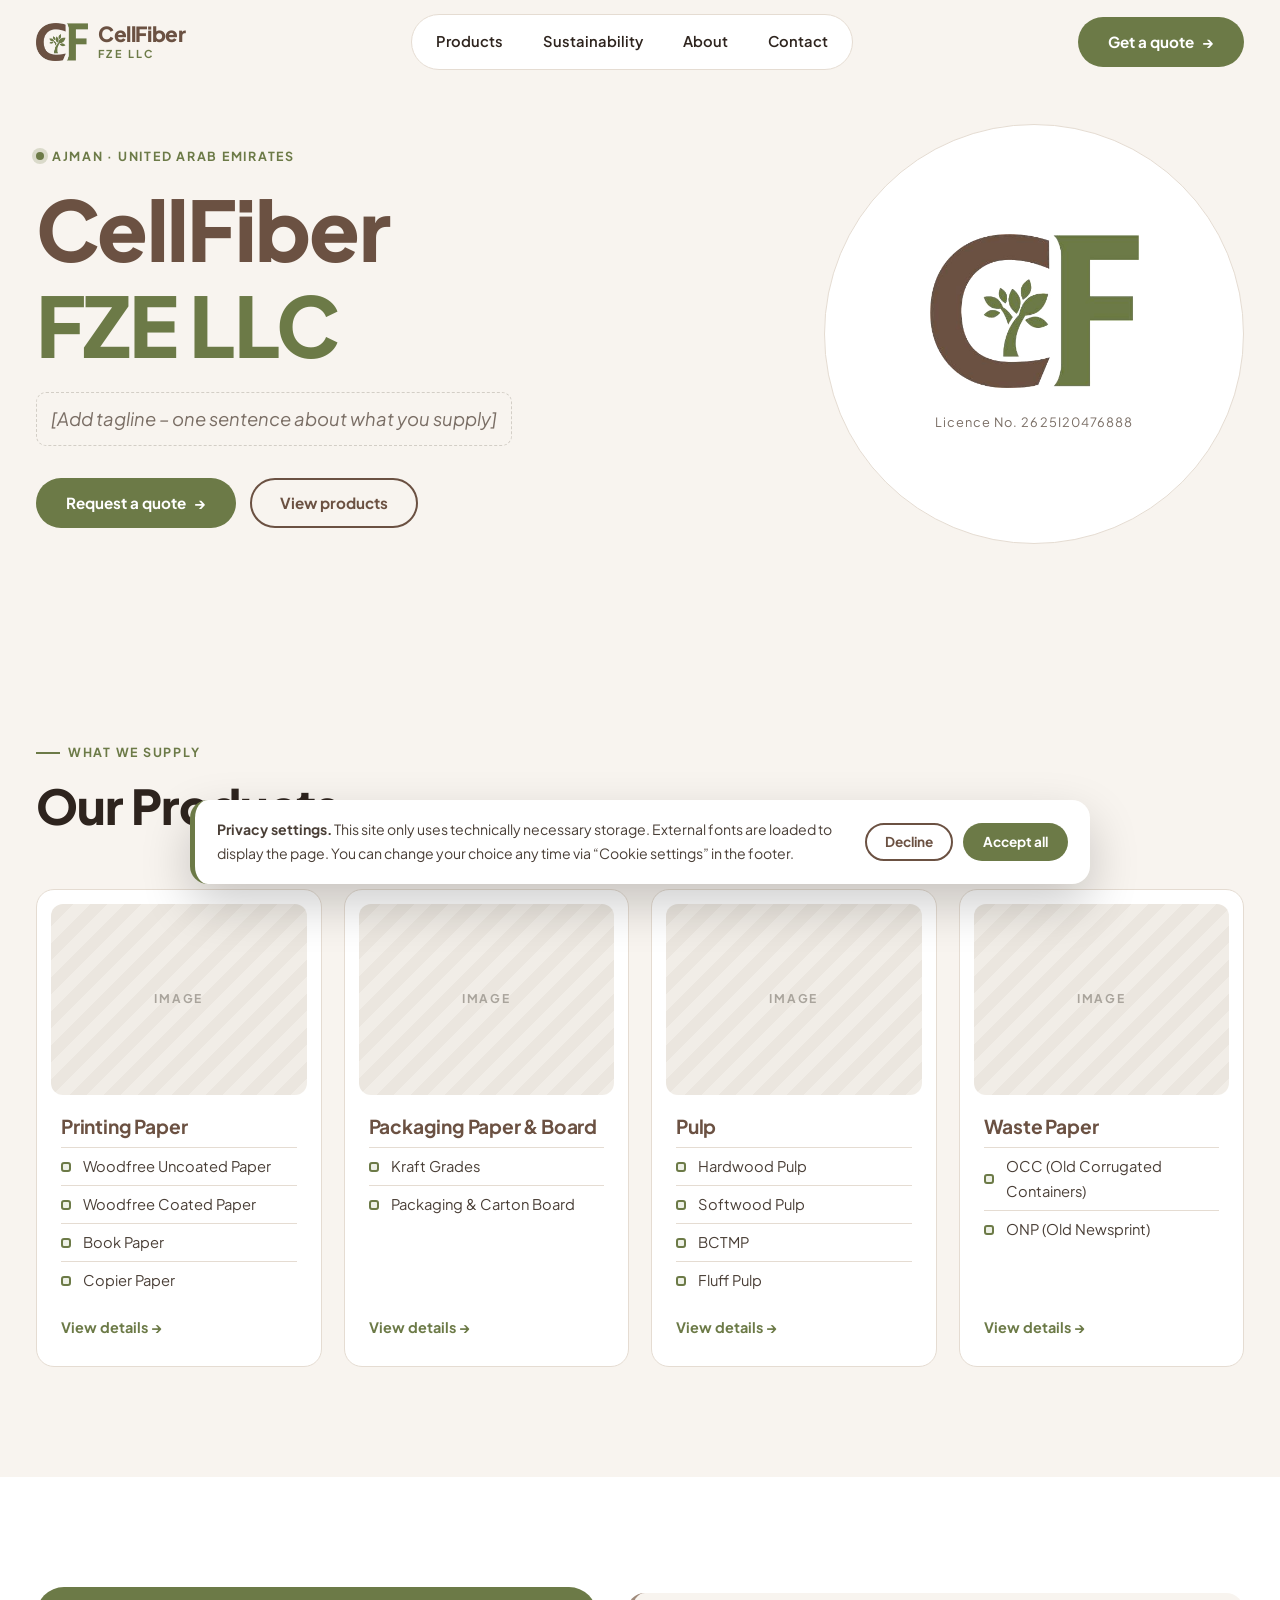
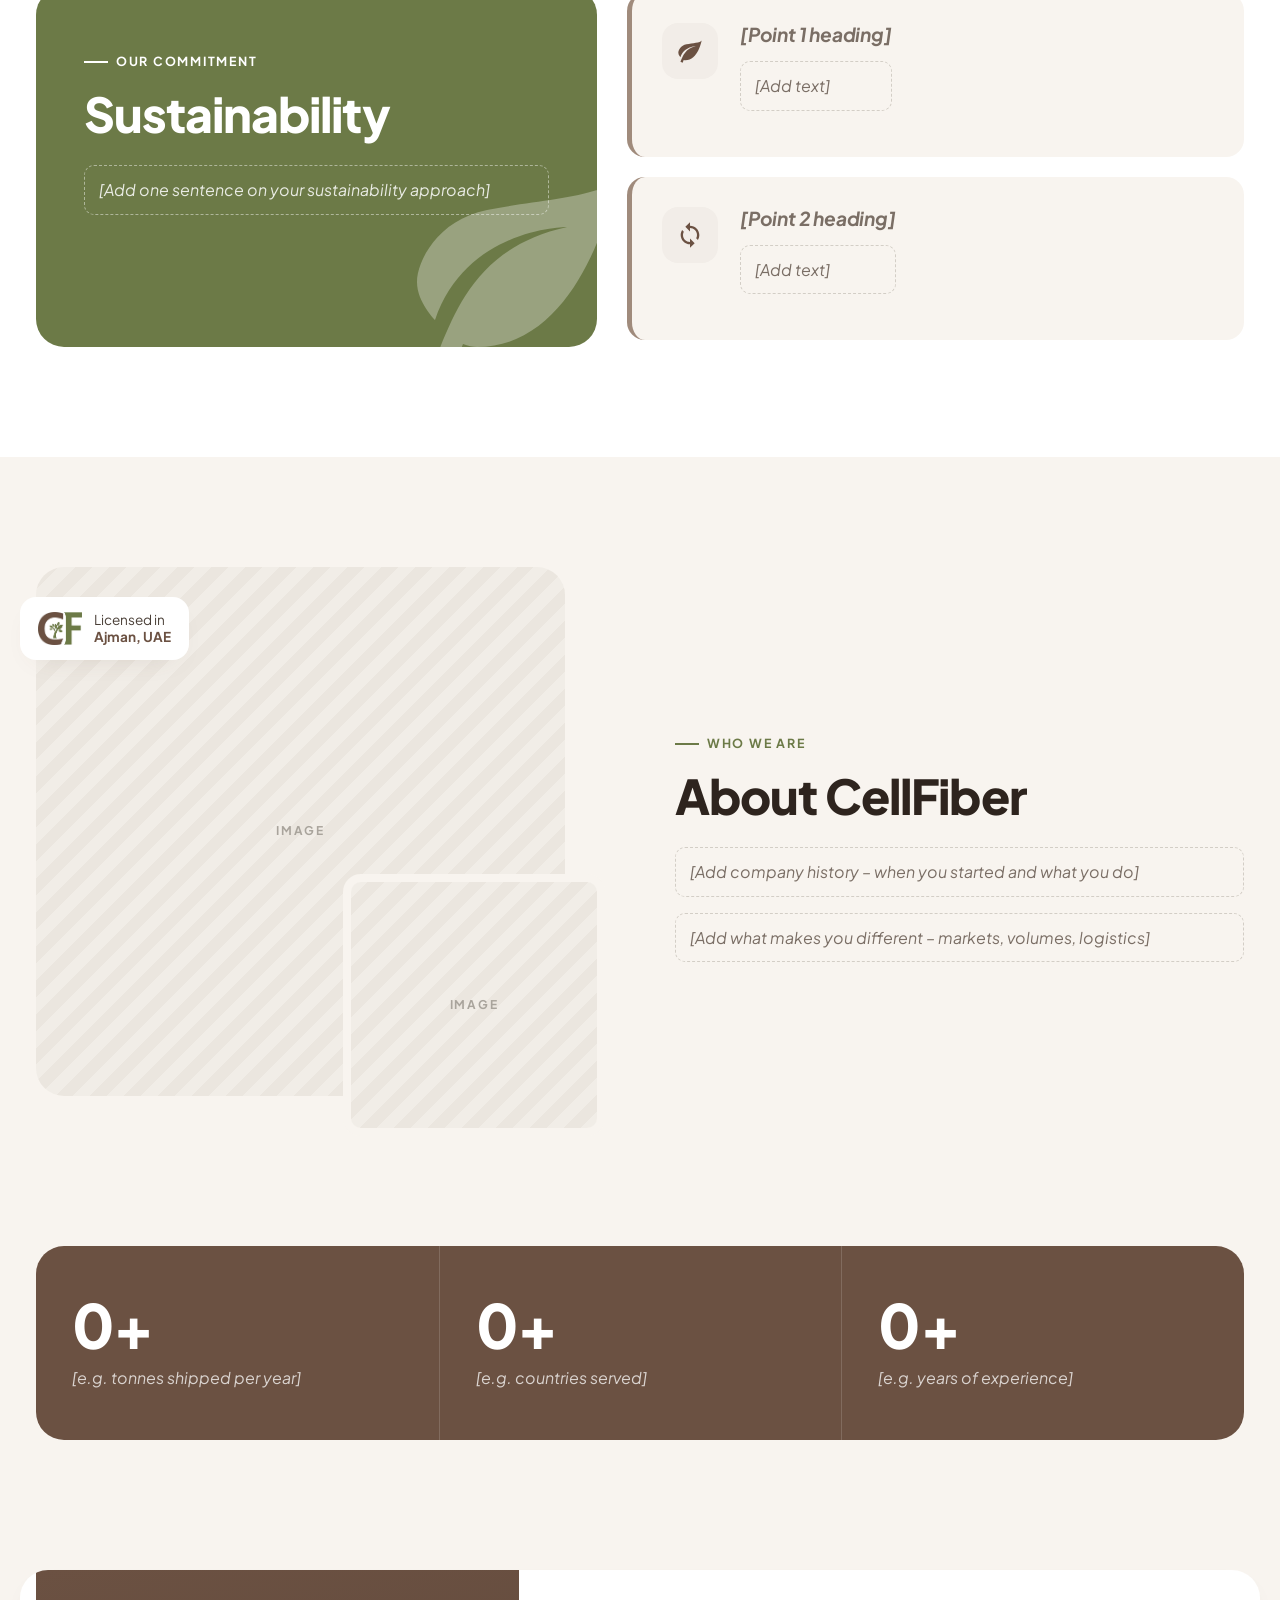
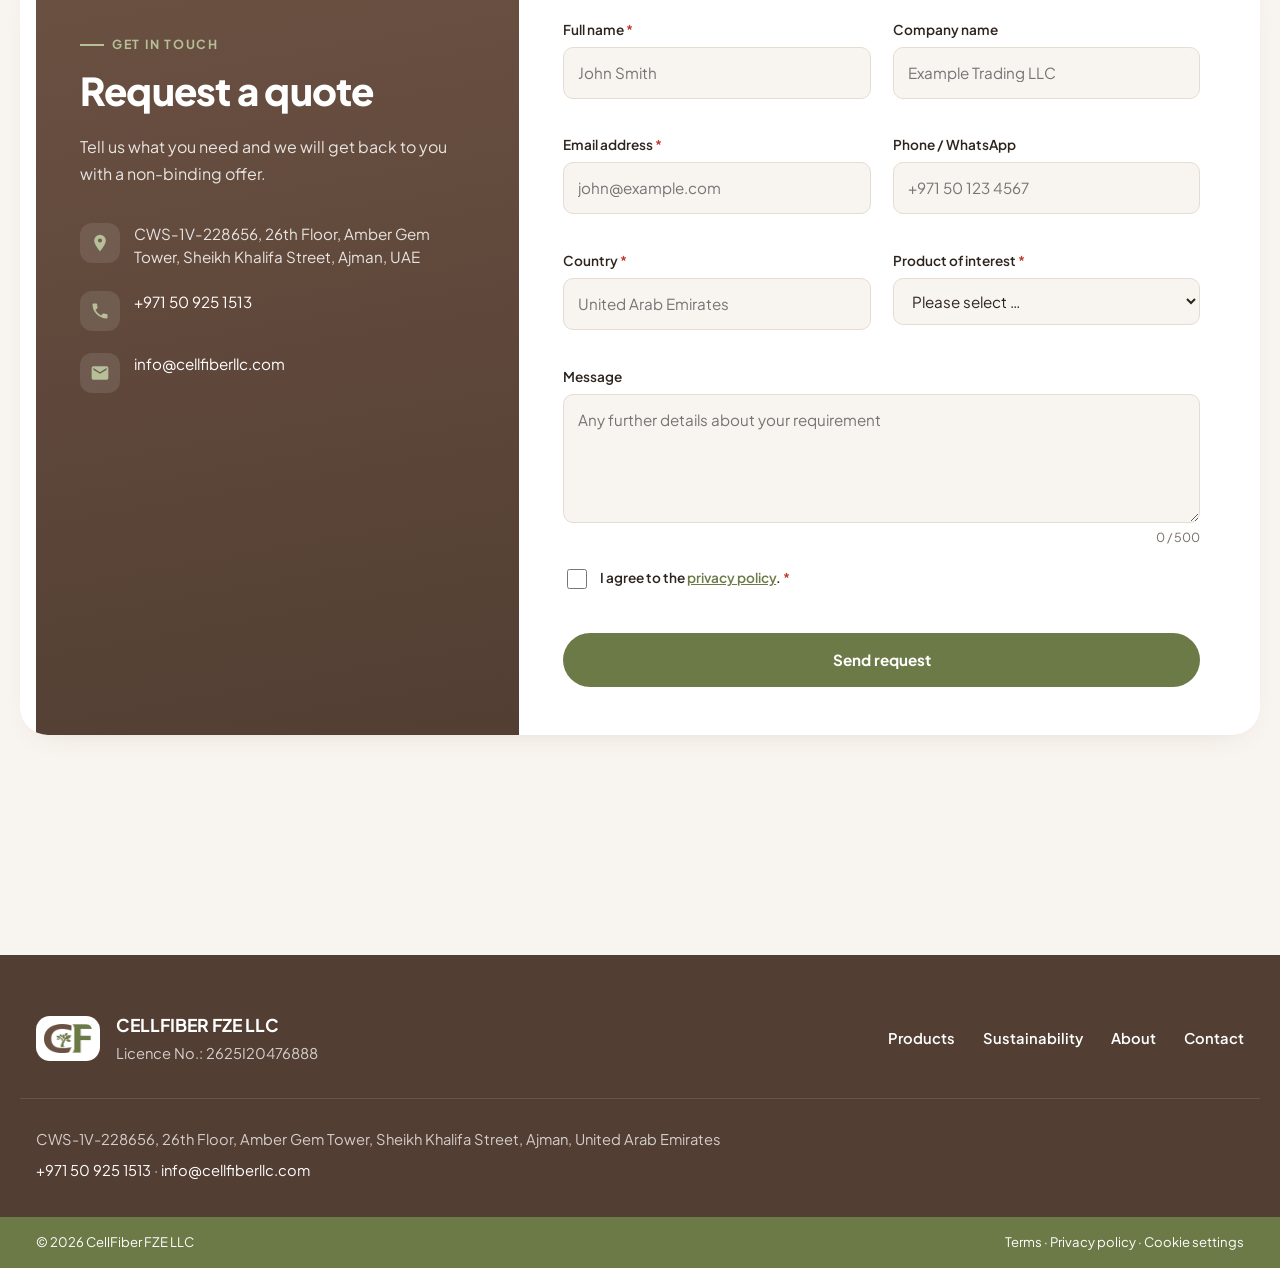
==== commit c45ce73b: "Add 4 product category pages with collapsible packaging sub-grades" ====
--- a/index.html
+++ b/index.html
@@ -64,45 +64,48 @@
         <header class="section__head reveal">
           <span class="eyebrow">What we supply</span>
           <h2>Our Products</h2>
-          <p class="ph">[Add a short introduction to your product range]</p>
         </header>
 
         <div class="cards">
           <article class="card reveal">
             <div class="card__img img-ph">Image</div>
-            <h3 class="ph-title">[Product category 1]</h3>
-            <ul class="ph-list">
-              <li>[Product / grade]</li>
-              <li>[Product / grade]</li>
-              <li>[Product / grade]</li>
+            <h3>Printing Paper</h3>
+            <ul>
+              <li>Woodfree Uncoated Paper</li>
+              <li>Woodfree Coated Paper</li>
+              <li>Book Paper</li>
+              <li>Copier Paper</li>
             </ul>
+            <a href="printing-paper.html" class="card__more">View details <span aria-hidden="true">→</span></a>
           </article>
           <article class="card reveal">
             <div class="card__img img-ph">Image</div>
-            <h3 class="ph-title">[Product category 2]</h3>
-            <ul class="ph-list">
-              <li>[Product / grade]</li>
-              <li>[Product / grade]</li>
-              <li>[Product / grade]</li>
+            <h3>Packaging Paper &amp; Board</h3>
+            <ul>
+              <li>Kraft Grades</li>
+              <li>Packaging &amp; Carton Board</li>
             </ul>
+            <a href="packaging-paper-board.html" class="card__more">View details <span aria-hidden="true">→</span></a>
           </article>
           <article class="card reveal">
             <div class="card__img img-ph">Image</div>
-            <h3 class="ph-title">[Product category 3]</h3>
-            <ul class="ph-list">
-              <li>[Product / grade]</li>
-              <li>[Product / grade]</li>
-              <li>[Product / grade]</li>
+            <h3>Pulp</h3>
+            <ul>
+              <li>Hardwood Pulp</li>
+              <li>Softwood Pulp</li>
+              <li>BCTMP</li>
+              <li>Fluff Pulp</li>
             </ul>
+            <a href="pulp.html" class="card__more">View details <span aria-hidden="true">→</span></a>
           </article>
           <article class="card reveal">
             <div class="card__img img-ph">Image</div>
-            <h3 class="ph-title">[Product category 4]</h3>
-            <ul class="ph-list">
-              <li>[Product / grade]</li>
-              <li>[Product / grade]</li>
-              <li>[Product / grade]</li>
+            <h3>Waste Paper</h3>
+            <ul>
+              <li>OCC (Old Corrugated Containers)</li>
+              <li>ONP (Old Newsprint)</li>
             </ul>
+            <a href="waste-paper.html" class="card__more">View details <span aria-hidden="true">→</span></a>
           </article>
         </div>
       </div>
@@ -238,10 +241,10 @@
             <label for="product">Product of interest <span class="req">*</span></label>
             <select id="product" name="Product" required>
               <option value="">Please select …</option>
-              <option>[Product category 1]</option>
-              <option>[Product category 2]</option>
-              <option>[Product category 3]</option>
-              <option>[Product category 4]</option>
+              <option>Printing Paper</option>
+              <option>Packaging Paper &amp; Board</option>
+              <option>Pulp</option>
+              <option>Waste Paper</option>
               <option>Other</option>
             </select>
             <small class="error"></small>
--- a/css/style.css
+++ b/css/style.css
@@ -1,13 +1,15 @@
 /* ========== Base ========== */
 :root {
   /* Brand palette: brown + pistachio */
-  --pistachio: #b5be8e;
-  --pistachio-dark: #6b7a45;   /* readable pistachio for text, borders, icons */
-  --pistachio-soft: #eef0e2;
-  --on-pistachio: #3b2c22;     /* text placed on pistachio surfaces */
-  --brown: #9b7b65;
-  --brown-dark: #6b5141;
-  --brown-soft: #f2ebe5;
+  --pistachio: #6c7a47;        /* main pistachio */
+  --pistachio-dark: #56623a;   /* hover / pressed */
+  --pistachio-light: #b6bf98;  /* pistachio on dark backgrounds */
+  --pistachio-soft: #eef1e7;   /* pale tint for fills */
+  --on-pistachio: #fff;        /* text placed on pistachio surfaces */
+  --brown: #6b5142;            /* main brown */
+  --brown-dark: #523e33;       /* deeper brown for large dark areas */
+  --brown-light: #a08b7c;      /* tint for borders and lines */
+  --brown-soft: #f2ede8;       /* pale tint for fills */
   --ink: #2e241e;
   --text: #4a3f37;
   --muted: #7a6e65;
@@ -34,14 +36,14 @@
   line-height: 1.7;
   color: var(--text);
   background: var(--cream);
-  overflow-x: clip; /* keeps the tilted ticker from causing sideways scroll; unlike hidden it keeps the sticky header */
+  overflow-x: clip; /* prevents sideways scroll; unlike hidden it keeps the sticky header working */
 }
 
 h1, h2, h3 { line-height: 1.15; margin: 0 0 .5em; color: var(--ink); font-weight: 800; letter-spacing: -.02em; }
 h2 { font-size: clamp(2rem, 4vw, 3rem); }
 h3 { font-size: 1.2rem; font-weight: 700; letter-spacing: -.01em; }
 
-a { color: var(--pistachio-dark); }
+a { color: var(--pistachio); }
 img { max-width: 100%; display: block; }
 
 .container { width: 100%; max-width: 1240px; margin: 0 auto; padding: 0 16px; }
@@ -54,21 +56,21 @@
   font-weight: 700;
   text-transform: uppercase;
   letter-spacing: .14em;
-  color: var(--pistachio-dark);
+  color: var(--pistachio);
   margin-bottom: 14px;
 }
 .eyebrow::before { content: ""; width: 24px; height: 2px; background: currentColor; }
-.eyebrow--light { color: var(--pistachio); }
+.eyebrow--light { color: var(--pistachio-light); }
 .split__panel .eyebrow { color: var(--on-pistachio); }
-.dot { width: 8px; height: 8px; border-radius: 50%; background: var(--pistachio); box-shadow: 0 0 0 4px rgba(181,190,142,.45); }
+.dot { width: 8px; height: 8px; border-radius: 50%; background: var(--pistachio); box-shadow: 0 0 0 4px rgba(108,122,71,.22); }
 .hero .eyebrow::before { display: none; }
 
 /* ========== Placeholders (replace with real content) ========== */
-.ph, .ph-title, .ph-list li { color: #9a9ea5; font-style: italic; }
+.ph, .ph-title, .ph-list li { color: var(--muted); font-style: italic; }
 .ph { border: 1.5px dashed #d3cec6; border-radius: var(--r-sm); padding: 10px 14px; }
 span.ph { display: inline-block; }
 .contact__info .ph { color: rgba(255,255,255,.8); border-color: rgba(255,255,255,.4); }
-.split__panel .ph { color: rgba(59,44,34,.7); border-color: rgba(59,44,34,.3); }
+.split__panel .ph { color: rgba(255,255,255,.85); border-color: rgba(255,255,255,.45); }
 .stats-band .ph-title { color: rgba(255,255,255,.75); }
 .img-ph {
   display: flex; align-items: center; justify-content: center;
@@ -91,9 +93,11 @@
 }
 .btn:hover { transform: translateY(-2px); }
 .btn--primary { background: var(--pistachio); color: var(--on-pistachio); }
-.btn--primary:hover { background: #a3ad78; }
-.btn--ghost { background: transparent; color: var(--brown-dark); border-color: var(--brown); }
-.btn--ghost:hover { background: var(--brown-dark); color: var(--white); }
+.btn--primary:hover { background: var(--pistachio-dark); }
+.btn--ghost { background: transparent; color: var(--brown); border-color: var(--brown); }
+.btn--ghost:hover { background: var(--brown); color: var(--white); }
+.btn--light { background: var(--white); color: var(--brown); }
+.btn--light:hover { background: var(--pistachio-soft); }
 .btn--sm { padding: 9px 18px; font-size: .85rem; }
 .btn--block { width: 100%; padding: 16px; }
 .btn:disabled { opacity: .6; cursor: wait; transform: none; }
@@ -119,8 +123,8 @@
 
 .logo { display: flex; align-items: center; gap: 10px; text-decoration: none; }
 .logo img { width: 52px; height: auto; }
-.logo__text { font-weight: 800; font-size: 1.3rem; color: var(--brown-dark); line-height: 1; letter-spacing: -.02em; }
-.logo__text small { display: block; font-size: .68rem; color: var(--pistachio-dark); letter-spacing: .22em; margin-top: 4px; font-weight: 700; }
+.logo__text { font-weight: 800; font-size: 1.3rem; color: var(--brown); line-height: 1; letter-spacing: -.02em; }
+.logo__text small { display: block; font-size: .68rem; color: var(--pistachio); letter-spacing: .22em; margin-top: 4px; font-weight: 700; }
 
 .nav {
   display: flex; gap: 4px;
@@ -138,8 +142,8 @@
   border-radius: 999px;
   transition: background .2s, color .2s;
 }
-.nav__link:hover { background: var(--pistachio-soft); color: var(--pistachio-dark); }
-.nav__link.active { background: var(--brown-dark); color: var(--white); }
+.nav__link:hover { background: var(--pistachio-soft); color: var(--pistachio); }
+.nav__link.active { background: var(--brown); color: var(--white); }
 .nav__cta-mobile { display: none; }
 
 .burger { display: none; background: var(--white); border: 1px solid var(--line); border-radius: 50%; width: 46px; height: 46px; cursor: pointer; padding: 0; }
@@ -151,8 +155,8 @@
 /* ========== Hero (split) ========== */
 .hero { padding: 40px 0 80px; overflow: hidden; }
 .hero__grid { display: grid; grid-template-columns: 1.1fr .9fr; gap: 50px; align-items: center; }
-.hero__title { font-size: clamp(2.6rem, 6.5vw, 5.2rem); color: var(--brown-dark); margin-bottom: 20px; }
-.hero__title span { display: block; color: var(--pistachio-dark); }
+.hero__title { font-size: clamp(2.6rem, 6.5vw, 5.2rem); color: var(--brown); margin-bottom: 20px; }
+.hero__title span { display: block; color: var(--pistachio); }
 .hero__subtitle { font-size: 1.15rem; max-width: 520px; margin: 0 0 32px; }
 .hero__actions { display: flex; gap: 14px; flex-wrap: wrap; }
 
@@ -185,8 +189,9 @@
 .card__img { aspect-ratio: 4 / 3; border-radius: 12px; margin-bottom: 20px; }
 .card h3, .card ul { padding: 0 10px; }
 .card ul { margin: 0; list-style: none; }
-.card li { padding: 6px 0 6px 22px; position: relative; border-top: 1px solid var(--line); font-size: .92rem; }
-.card li::before { content: ""; position: absolute; left: 0; top: 50%; width: 10px; height: 10px; margin-top: -5px; border-radius: 3px; background: var(--pistachio-soft); border: 2px solid var(--pistachio-dark); }
+.card h3 { color: var(--brown); }
+.card li { padding: 6px 0 6px 22px; position: relative; border-top: 1px solid var(--line); font-size: .92rem; color: var(--text); }
+.card li::before { content: ""; position: absolute; left: 0; top: 50%; width: 10px; height: 10px; margin-top: -5px; border-radius: 3px; background: var(--pistachio-soft); border: 2px solid var(--pistachio); }
 
 /* Sustainability split */
 .split { display: grid; grid-template-columns: 1fr 1.1fr; gap: 30px; align-items: stretch; }
@@ -206,7 +211,7 @@
   background: var(--cream);
   border-radius: var(--r);
   padding: 30px;
-  border-left: 5px solid var(--brown);
+  border-left: 5px solid var(--brown-light);
 }
 .point__icon {
   flex-shrink: 0;
@@ -214,7 +219,7 @@
   background: var(--brown-soft);
   display: grid; place-items: center;
 }
-.point__icon svg { width: 28px; height: 28px; fill: var(--brown-dark); }
+.point__icon svg { width: 28px; height: 28px; fill: var(--brown); }
 
 /* About */
 .about { display: grid; grid-template-columns: 1fr 1fr; gap: 70px; align-items: center; }
@@ -235,14 +240,14 @@
   box-shadow: var(--shadow);
   font-size: .85rem; line-height: 1.3;
 }
-.badge b { color: var(--brown-dark); }
+.badge b { color: var(--brown); }
 .about__text .ph { margin-bottom: 16px; }
 
 /* Stats band */
 .stats-band { padding: 0 0 20px; }
 .stats {
   display: grid; grid-template-columns: repeat(3, 1fr);
-  background: var(--brown-dark);
+  background: var(--brown);
   border-radius: var(--r-lg);
   overflow: hidden;
 }
@@ -254,7 +259,7 @@
 /* ========== Contact ========== */
 .contact { display: grid; grid-template-columns: .8fr 1.2fr; gap: 0; background: var(--white); border-radius: var(--r-lg); box-shadow: var(--shadow); overflow: hidden; }
 .contact__info {
-  background: linear-gradient(170deg, var(--brown-dark), #523d31);
+  background: linear-gradient(170deg, var(--brown), var(--brown-dark));
   color: rgba(255,255,255,.85);
   padding: 56px 44px;
 }
@@ -264,7 +269,7 @@
 .info-list a { color: var(--white); text-decoration: none; }
 .info-list a:hover { text-decoration: underline; }
 .info-list__icon { flex-shrink: 0; width: 40px; height: 40px; border-radius: 12px; background: rgba(255,255,255,.1); display: grid; place-items: center; }
-.info-list__icon svg { width: 20px; height: 20px; fill: var(--pistachio); }
+.info-list__icon svg { width: 20px; height: 20px; fill: var(--pistachio-light); }
 .contact__info .ph-title { color: rgba(255,255,255,.7); }
 
 .form { display: grid; grid-template-columns: repeat(2, 1fr); gap: 18px 22px; padding: 48px 44px; align-content: start; }
@@ -285,9 +290,9 @@
 }
 input:focus, select:focus, textarea:focus {
   outline: none;
-  border-color: var(--pistachio-dark);
-  background: var(--white);
-  box-shadow: 0 0 0 4px rgba(181,190,142,.35);
+  border-color: var(--pistachio);
+  background: var(--white);
+  box-shadow: 0 0 0 4px rgba(108,122,71,.18);
 }
 textarea { resize: vertical; }
 .field.invalid input, .field.invalid select, .field.invalid textarea { border-color: var(--error); background: #fdf3f2; }
@@ -296,7 +301,7 @@
 .error { color: var(--error); font-size: .8rem; min-height: 1em; margin-top: 4px; }
 
 .check { display: flex; gap: 10px; align-items: flex-start; cursor: pointer; font-size: .92rem; }
-.check input { width: 20px; height: 20px; margin-top: 3px; accent-color: var(--pistachio-dark); flex-shrink: 0; }
+.check input { width: 20px; height: 20px; margin-top: 3px; accent-color: var(--pistachio); flex-shrink: 0; }
 
 .hp { position: absolute; left: -9999px; }
 
@@ -304,10 +309,101 @@
 .form__status.success { display: block; background: var(--pistachio-soft); color: var(--success); }
 .form__status.fail { display: block; background: #fbe4e1; color: var(--error); }
 
+/* ========== Products page ========== */
+.page-hero { padding: 40px 0 60px; }
+.breadcrumb { font-size: .85rem; color: var(--muted); margin-bottom: 18px; }
+.breadcrumb a { color: var(--pistachio); text-decoration: none; font-weight: 600; }
+.breadcrumb a:hover { text-decoration: underline; }
+.page-hero__title { font-size: clamp(2.4rem, 6vw, 4.4rem); color: var(--brown); }
+.page-hero__lead { font-size: 1.1rem; max-width: 640px; margin: 0 0 32px; }
+
+.chips { display: flex; flex-wrap: wrap; gap: 10px; }
+.chip {
+  padding: 10px 18px;
+  border-radius: 999px;
+  border: 1.5px solid var(--line);
+  background: var(--white);
+  color: var(--ink);
+  font-weight: 600; font-size: .9rem;
+  text-decoration: none;
+  transition: background .2s, border-color .2s, color .2s;
+}
+.chip:hover { background: var(--pistachio); border-color: var(--pistachio); color: var(--on-pistachio); }
+
+.category { padding: 90px 0; }
+/* Product range: one wide row per grade, image alternating left / right */
+.range { padding: 0; }
+.range__item {
+  display: grid; grid-template-columns: 1fr 1fr; gap: 56px; align-items: center;
+  padding: 56px 0;
+  border-top: 1px solid var(--line);
+}
+.range__item:first-child { border-top: 0; padding-top: 20px; }
+.range__item:nth-child(even) .range__media { order: 2; }
+.range__media { aspect-ratio: 4 / 3; border-radius: var(--r-lg); width: 100%; object-fit: cover; }
+.range__body h2 { color: var(--brown); font-size: clamp(1.6rem, 3vw, 2.2rem); margin-bottom: 18px; }
+.range__body p { margin: 0 0 14px; max-width: 560px; }
+.range__body .btn { margin-top: 12px; }
+
+/* Collapsible sub-grades (packaging page): headings only until clicked */
+.range__item:has(.subgrades) { align-items: start; }
+.range__item:has(.subgrades) .range__media { position: sticky; top: calc(var(--header-h) + 20px); }
+.subgrades { margin: 8px 0 10px; border-top: 1px solid var(--line); max-width: 560px; }
+.subgrade { border-bottom: 1px solid var(--line); }
+.subgrade summary {
+  display: flex; justify-content: space-between; align-items: center; gap: 16px;
+  padding: 16px 4px;
+  cursor: pointer;
+  list-style: none;
+  font-weight: 700; color: var(--ink);
+  transition: color .2s;
+}
+.subgrade summary::-webkit-details-marker { display: none; }
+.subgrade summary::after {
+  content: "+";
+  flex-shrink: 0;
+  width: 28px; height: 28px; border-radius: 50%;
+  display: grid; place-items: center;
+  background: var(--pistachio-soft); color: var(--pistachio);
+  font-size: 1.1rem; font-weight: 700; line-height: 1;
+  transition: transform .25s, background .25s, color .25s;
+}
+.subgrade summary:hover { color: var(--pistachio); }
+.subgrade[open] summary { color: var(--pistachio); }
+.subgrade[open] summary::after { content: "–"; background: var(--pistachio); color: var(--on-pistachio); }
+.subgrade summary:focus-visible { outline: 2px solid var(--pistachio); outline-offset: 2px; border-radius: 6px; }
+.subgrade__body { display: grid; grid-template-columns: 160px 1fr; gap: 18px; align-items: start; padding: 0 4px 20px; }
+.subgrade__img { aspect-ratio: 4 / 3; width: 100%; border-radius: 12px; object-fit: cover; }
+.subgrade__text p { margin: 0 0 10px; }
+.subgrade__text p:last-child { margin-bottom: 0; }
+.subgrade[open] .subgrade__body { animation: subgrade-in .3s ease; }
+@keyframes subgrade-in { from { opacity: 0; transform: translateY(-6px); } }
+@media (prefers-reduced-motion: reduce) { .subgrade[open] .subgrade__body { animation: none; } }
+
+.other-cats { padding: 70px 0 0; }
+.other-cats__title { font-size: 1.3rem; color: var(--brown); margin-bottom: 16px; }
+
+.cta-band { padding: 0 0 20px; margin-top: 90px; }
+.cta-band__inner {
+  display: flex; justify-content: space-between; align-items: center; gap: 24px; flex-wrap: wrap;
+  background: var(--brown);
+  color: rgba(255,255,255,.85);
+  border-radius: var(--r-lg);
+  padding: 48px;
+}
+.cta-band h2 { color: var(--white); font-size: clamp(1.6rem, 3vw, 2.2rem); margin-bottom: 8px; }
+.cta-band p { margin: 0; }
+
+/* "View details" link on the home page product cards */
+.card:has(.card__more) { display: flex; flex-direction: column; }
+.card__more { display: inline-block; align-self: flex-start; margin: auto 10px 0; padding-top: 16px; font-weight: 700; font-size: .9rem; text-decoration: none; color: var(--pistachio); }
+.card__more:hover { color: var(--pistachio-dark); text-decoration: underline; }
+.section__head .card__more { margin: 0; padding-top: 0; }
+
 /* ========== Footer ========== */
 .footer { background: var(--brown-dark); color: rgba(255,255,255,.75); margin-top: 110px; font-size: .92rem; }
 .footer a { color: var(--white); text-decoration: none; }
-.footer a:hover { color: var(--pistachio); }
+.footer a:hover { color: var(--pistachio-light); }
 .footer__top {
   display: flex; justify-content: space-between; align-items: center; gap: 30px; flex-wrap: wrap;
   padding-top: 56px; padding-bottom: 32px;
@@ -322,7 +418,7 @@
 .footer__bottom { background: var(--pistachio); color: var(--on-pistachio); font-size: .82rem; }
 .footer__bottom-inner { display: flex; justify-content: space-between; gap: 10px; flex-wrap: wrap; padding-top: 14px; padding-bottom: 14px; }
 .footer__bottom a { color: var(--on-pistachio); }
-.footer__bottom a:hover { color: var(--brown-dark); text-decoration: underline; }
+.footer__bottom a:hover { color: var(--pistachio-soft); text-decoration: underline; }
 
 /* ========== Back to top ========== */
 .to-top {
@@ -330,7 +426,7 @@
   width: 48px; height: 48px;
   border: 0; border-radius: 50%;
   background: var(--pistachio);
-  box-shadow: 0 10px 24px -10px rgba(107,81,65,.6);
+  /* box-shadow: 0 10px 24px -10px rgba(107,81,65,.6); */
   cursor: pointer;
   opacity: 0; visibility: hidden; transform: translateY(10px);
   transition: opacity .3s, visibility .3s, transform .3s;
@@ -378,7 +474,7 @@
   position: absolute; top: 14px; right: 14px;
   width: 36px; height: 36px; border-radius: 50%;
   border: 0; background: var(--cream);
-  font-size: 1.4rem; cursor: pointer; color: var(--brown-dark); line-height: 1;
+  font-size: 1.4rem; cursor: pointer; color: var(--brown); line-height: 1;
 }
 
 /* ========== Reveal animation ========== */
@@ -414,6 +510,10 @@
   .nav__cta-mobile { display: flex; margin-top: 8px; }
 
   .hero__grid, .split, .about, .contact { grid-template-columns: 1fr; }
+  .range__item { grid-template-columns: 1fr; gap: 28px; }
+  .range__item:nth-child(even) .range__media { order: 0; }
+  .range__media { max-width: 640px; }
+  .range__item:has(.subgrades) .range__media { position: static; }
   .hero__visual { justify-self: center; max-width: 380px; }
   .about__media { max-width: 520px; }
   .stats { grid-template-columns: 1fr; }
@@ -431,4 +531,10 @@
   .badge { left: 8px; }
   .footer { margin-top: 72px; }
   .logo__text { font-size: 1.1rem; }
-}
+  .category { padding: 64px 0; }
+  .cta-band { margin-top: 64px; }
+  .range__item { gap: 22px; padding: 40px 0; }
+  .subgrade__body { grid-template-columns: 1fr; gap: 14px; }
+  .subgrade__img { aspect-ratio: 16 / 9; }
+  .cta-band__inner { padding: 32px 22px; }
+}
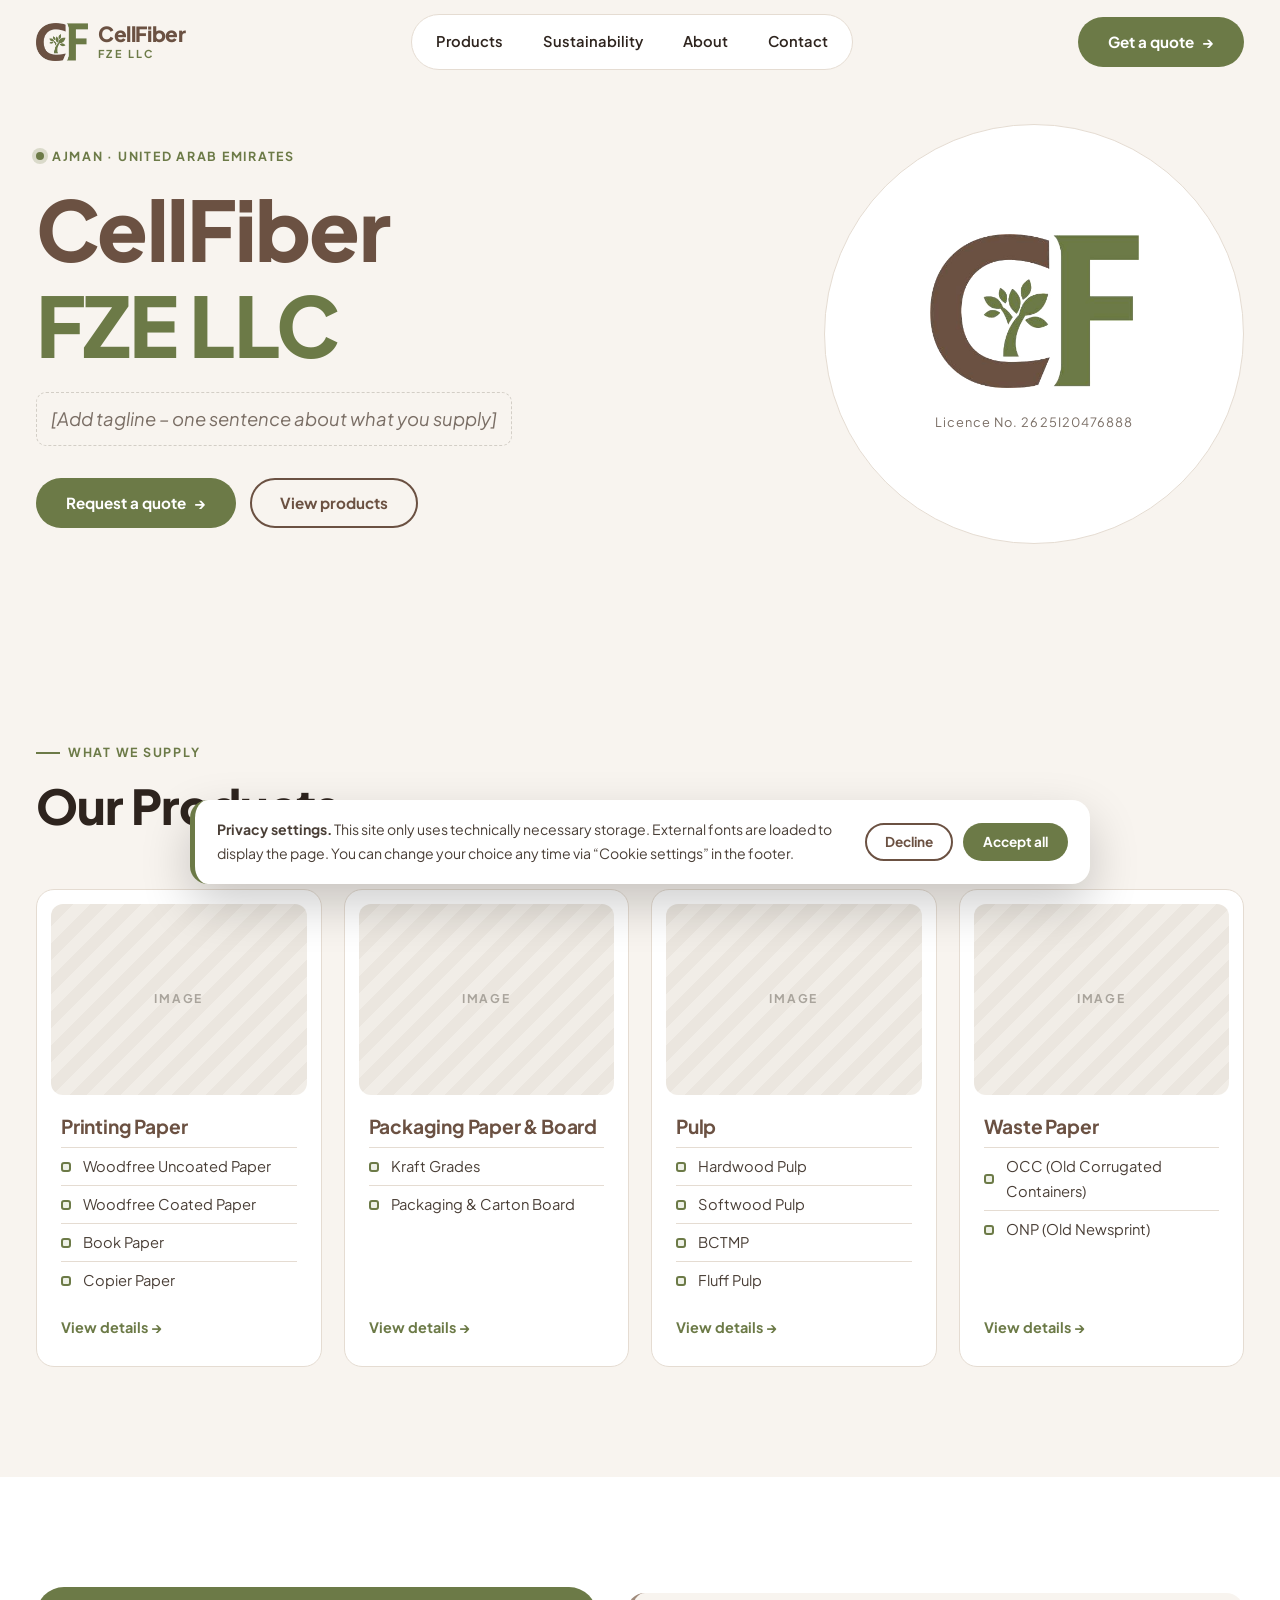
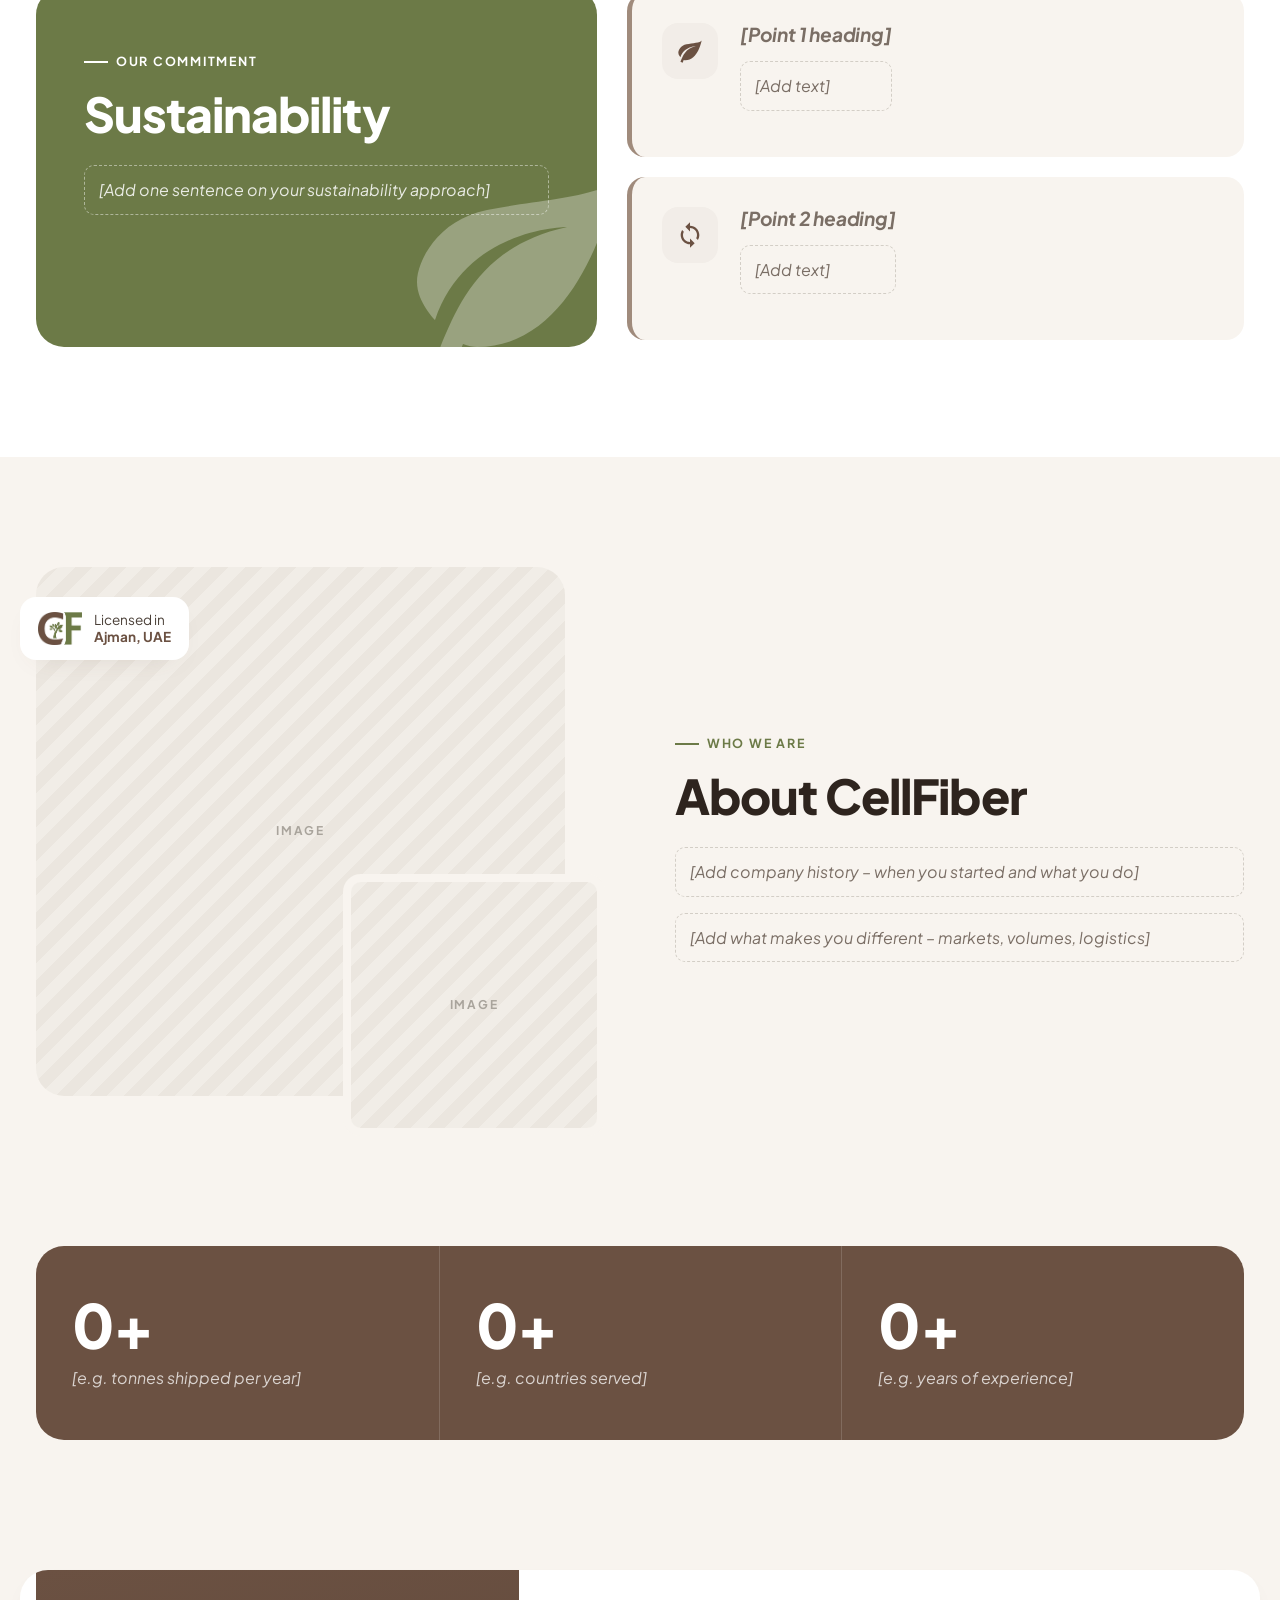
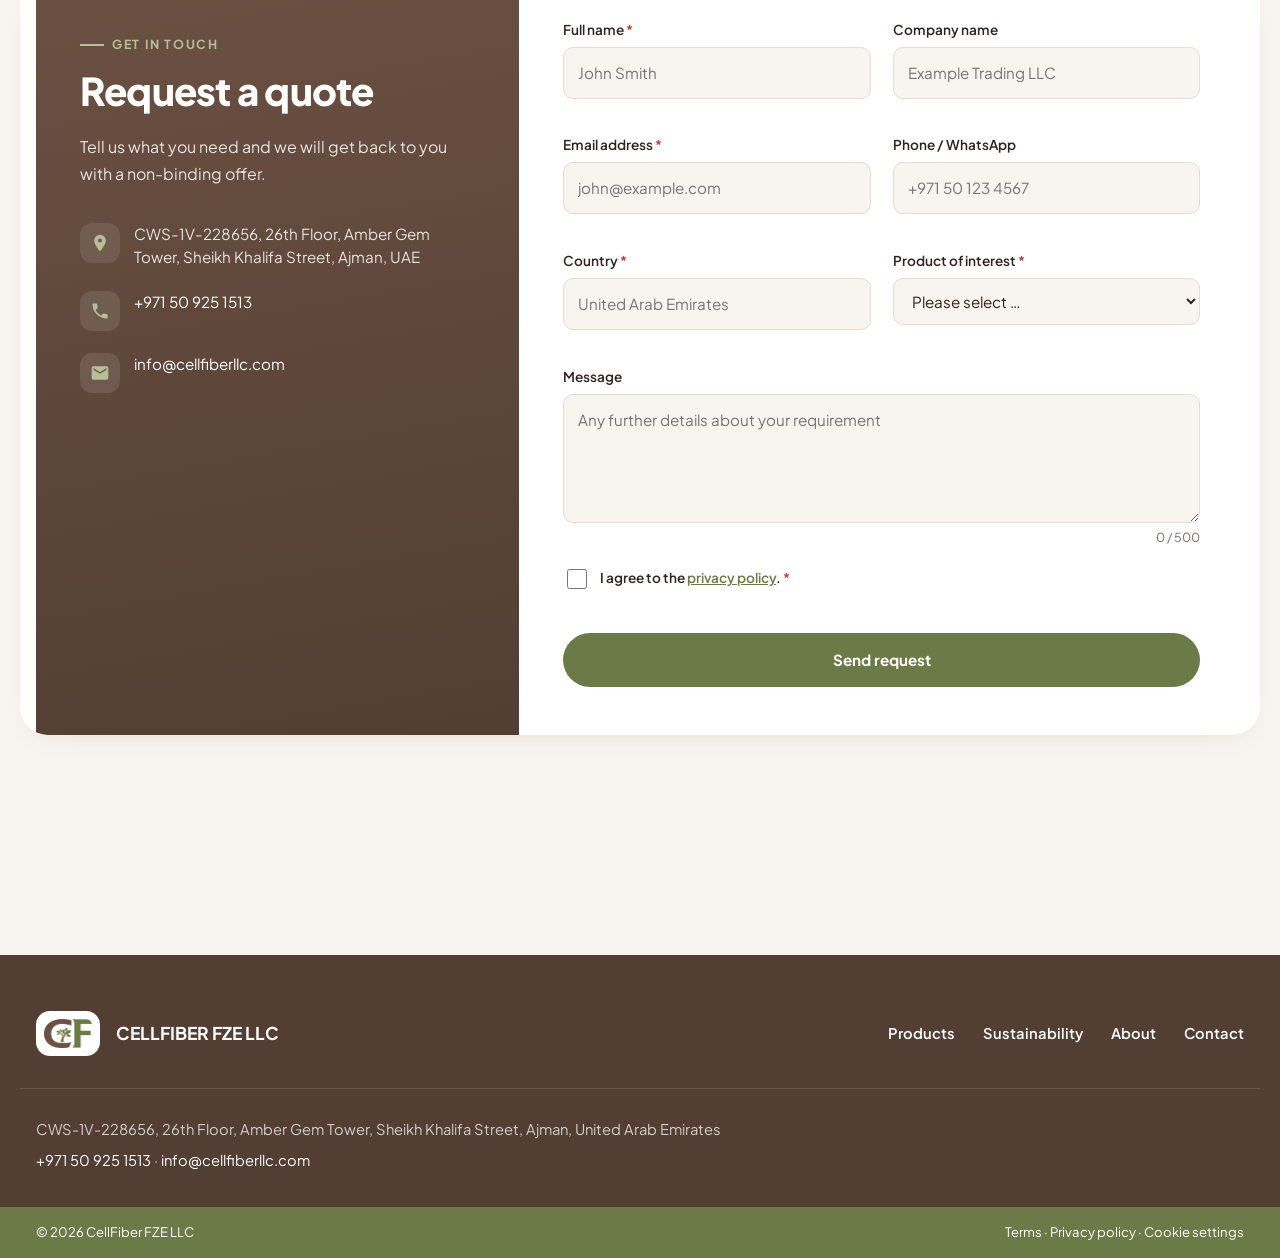
==== commit 2e2c8757: "Restyle product grade lists and page intro" ====
--- a/index.html
+++ b/index.html
@@ -281,7 +281,7 @@
         <img src="images/logo.png?v=4" alt="CellFiber logo" width="60" height="45">
         <div>
           <strong>CELLFIBER FZE LLC</strong>
-          <span>Licence No.: 2625I20476888</span>
+          <!-- <span>Licence No.: 2625I20476888</span> -->
         </div>
       </div>
       <nav class="footer__nav">
--- a/css/style.css
+++ b/css/style.css
@@ -315,7 +315,16 @@
 .breadcrumb a { color: var(--pistachio); text-decoration: none; font-weight: 600; }
 .breadcrumb a:hover { text-decoration: underline; }
 .page-hero__title { font-size: clamp(2.4rem, 6vw, 4.4rem); color: var(--brown); }
-.page-hero__lead { font-size: 1.1rem; max-width: 640px; margin: 0 0 32px; }
+.page-hero__lead {
+  max-width: 760px;
+  margin: 18px 0 0;
+  padding: 4px 0 4px 22px;
+  border-left: 3px solid var(--pistachio);
+  font-size: clamp(1.02rem, 1.6vw, 1.18rem);
+  line-height: 1.75;
+  color: var(--text);
+}
+.page-hero:has(.page-hero__lead) { padding-bottom: 48px; }
 
 .chips { display: flex; flex-wrap: wrap; gap: 10px; }
 .chip {
@@ -350,6 +359,25 @@
 .range__item:has(.subgrades) .range__media { position: sticky; top: calc(var(--header-h) + 20px); }
 .subgrades { margin: 8px 0 10px; border-top: 1px solid var(--line); max-width: 560px; }
 .subgrade { border-bottom: 1px solid var(--line); }
+/* Accordion on its own (no big image beside it), e.g. Printing Paper */
+.range__list { padding: 0 0 20px; }
+.range__list .subgrades { max-width: none; margin: 0; }
+.range__list .subgrade summary { padding: 22px 4px; font-size: clamp(1.05rem, 2vw, 1.25rem); }
+.range__list .subgrade summary::after { width: 34px; height: 34px; }
+.range__list .subgrade__body { grid-template-columns: 300px minmax(0, 640px); gap: 36px; align-items: center; padding: 4px 4px 28px; }
+.range__list .subgrade__img { border-radius: 12px; }
+.range__list .subgrade__text p { margin-bottom: 12px; }
+.range__list > .btn { margin-top: 28px; }
+/* Plain grade names divided by lines (Pulp, Waste Paper) */
+.grade-list { list-style: none; margin: 0; padding: 0; border-top: 1px solid var(--line); }
+.grade-list li {
+  display: flex; align-items: center; gap: 14px;
+  padding: 22px 4px;
+  border-bottom: 1px solid var(--line);
+  font-weight: 700; color: var(--ink);
+  font-size: clamp(1.05rem, 2vw, 1.25rem);
+}
+.grade-list li::before { content: ""; width: 8px; height: 8px; border-radius: 50%; background: var(--pistachio); flex-shrink: 0; }
 .subgrade summary {
   display: flex; justify-content: space-between; align-items: center; gap: 16px;
   padding: 16px 4px;
@@ -534,7 +562,9 @@
   .category { padding: 64px 0; }
   .cta-band { margin-top: 64px; }
   .range__item { gap: 22px; padding: 40px 0; }
-  .subgrade__body { grid-template-columns: 1fr; gap: 14px; }
+  .subgrade__body, .range__list .subgrade__body { grid-template-columns: 1fr; gap: 14px; }
+  .range__list .subgrade summary { padding: 18px 4px; }
+  .range__list .subgrade__body { padding: 0 4px 22px; }
   .subgrade__img { aspect-ratio: 16 / 9; }
   .cta-band__inner { padding: 32px 22px; }
 }
